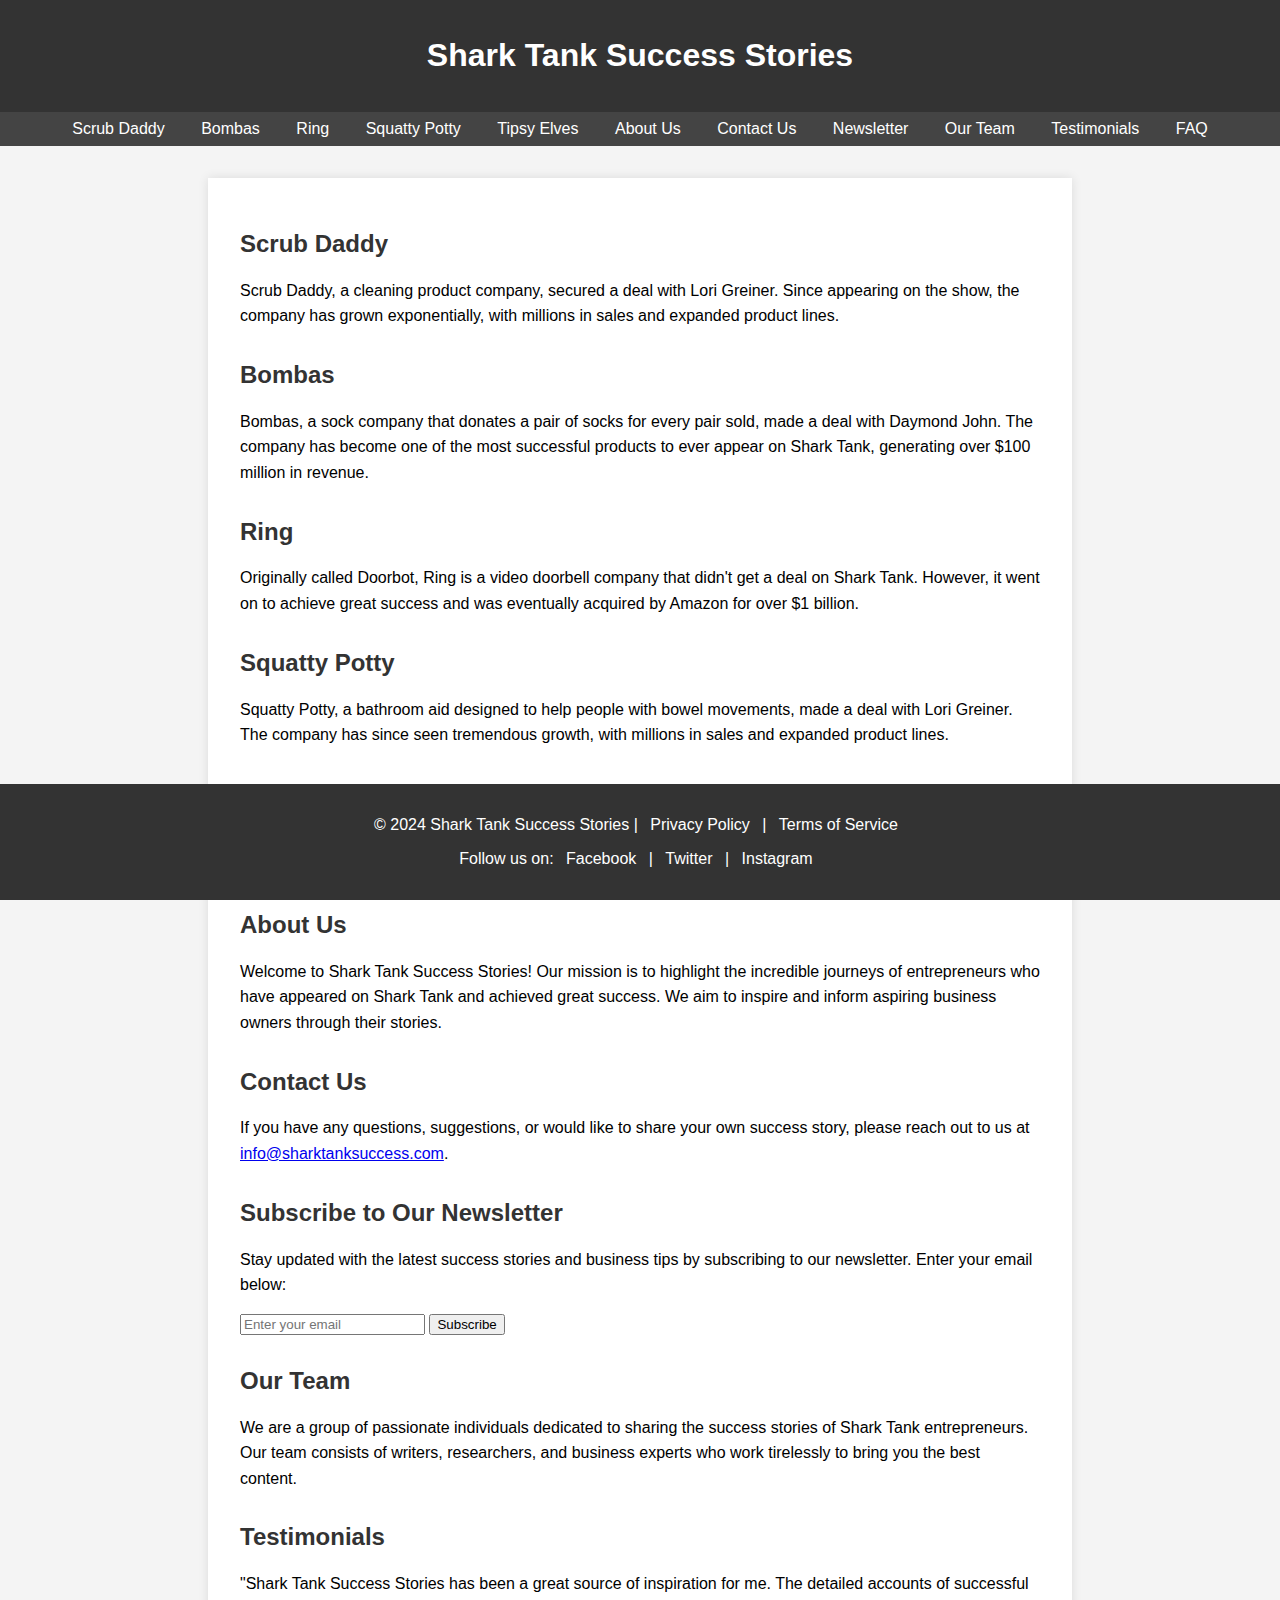
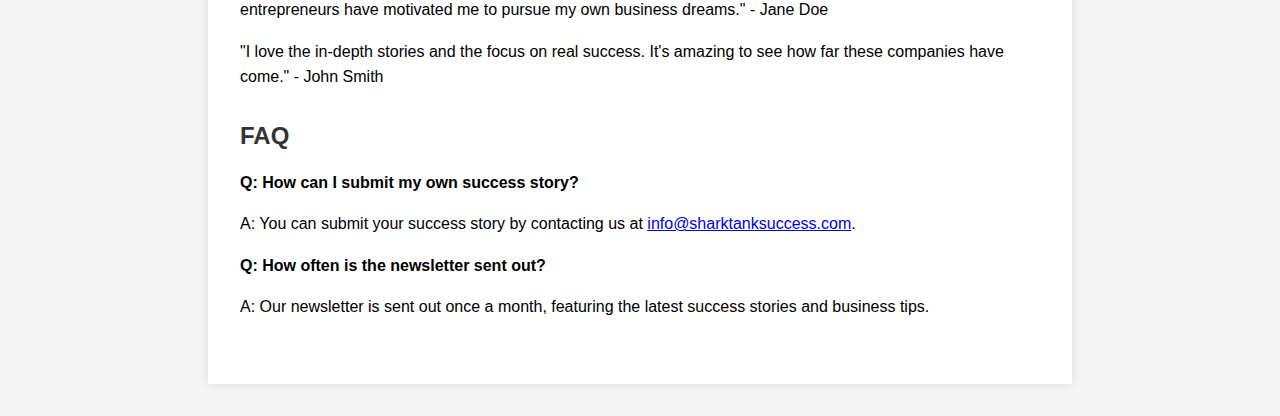
==== index.html @ 8c40e618 "added our team, testimonials, faq" ====
<!DOCTYPE html>
<html lang="en">
<head>
    <meta charset="UTF-8">
    <meta name="viewport" content="width=device-width, initial-scale=1.0">
    <title>Shark Tank Success Stories</title>
    <style>
        body {
            font-family: Arial, sans-serif;
            background-color: #f4f4f4;
            margin: 0;
            padding: 0;
        }
        header {
            background-color: #333;
            color: #fff;
            padding: 1rem 0;
            text-align: center;
        }
        nav {
            background-color: #444;
            color: #fff;
            padding: 0.5rem;
            text-align: center;
        }
        nav a {
            color: #fff;
            margin: 0 1rem;
            text-decoration: none;
        }
        .container {
            width: 90%;
            max-width: 800px;
            margin: 2rem auto;
            background-color: #fff;
            padding: 2rem;
            box-shadow: 0 0 10px rgba(0, 0, 0, 0.1);
        }
        .company, .about, .contact, .newsletter, .team, .testimonials, .faq {
            margin-bottom: 2rem;
        }
        .company h2, .about h2, .contact h2, .newsletter h2, .team h2, .testimonials h2, .faq h2 {
            color: #333;
        }
        .company p, .about p, .contact p, .newsletter p, .team p, .testimonials p, .faq p {
            line-height: 1.6;
        }
        footer {
            background-color: #333;
            color: #fff;
            text-align: center;
            padding: 1rem 0;
            position: fixed;
            bottom: 0;
            width: 100%;
        }
        footer a {
            color: #fff;
            margin: 0 0.5rem;
            text-decoration: none;
        }
        @media (max-width: 600px) {
            .container {
                width: 95%;
                padding: 1rem;
            }
            footer {
                font-size: 0.8rem;
            }
        }
    </style>
</head>
<body>
    <header>
        <h1>Shark Tank Success Stories</h1>
    </header>
    <nav>
        <a href="#scrub-daddy">Scrub Daddy</a>
        <a href="#bombas">Bombas</a>
        <a href="#ring">Ring</a>
        <a href="#squatty-potty">Squatty Potty</a>
        <a href="#tipsy-elves">Tipsy Elves</a>
        <a href="#about">About Us</a>
        <a href="#contact">Contact Us</a>
        <a href="#newsletter">Newsletter</a>
        <a href="#team">Our Team</a>
        <a href="#testimonials">Testimonials</a>
        <a href="#faq">FAQ</a>
    </nav>
    <div class="container">
        <div id="scrub-daddy" class="company">
            <h2>Scrub Daddy</h2>
            <p>Scrub Daddy, a cleaning product company, secured a deal with Lori Greiner. Since appearing on the show, the company has grown exponentially, with millions in sales and expanded product lines.</p>
        </div>
        <div id="bombas" class="company">
            <h2>Bombas</h2>
            <p>Bombas, a sock company that donates a pair of socks for every pair sold, made a deal with Daymond John. The company has become one of the most successful products to ever appear on Shark Tank, generating over $100 million in revenue.</p>
        </div>
        <div id="ring" class="company">
            <h2>Ring</h2>
            <p>Originally called Doorbot, Ring is a video doorbell company that didn't get a deal on Shark Tank. However, it went on to achieve great success and was eventually acquired by Amazon for over $1 billion.</p>
        </div>
        <div id="squatty-potty" class="company">
            <h2>Squatty Potty</h2>
            <p>Squatty Potty, a bathroom aid designed to help people with bowel movements, made a deal with Lori Greiner. The company has since seen tremendous growth, with millions in sales and expanded product lines.</p>
        </div>
        <div id="tipsy-elves" class="company">
            <h2>Tipsy Elves</h2>
            <p>Tipsy Elves, a clothing company known for its ugly Christmas sweaters, secured a deal with Robert Herjavec. The company has since expanded its product range and generated millions in revenue.</p>
        </div>
        <div id="about" class="about">
            <h2>About Us</h2>
            <p>Welcome to Shark Tank Success Stories! Our mission is to highlight the incredible journeys of entrepreneurs who have appeared on Shark Tank and achieved great success. We aim to inspire and inform aspiring business owners through their stories.</p>
        </div>
        <div id="contact" class="contact">
            <h2>Contact Us</h2>
            <p>If you have any questions, suggestions, or would like to share your own success story, please reach out to us at <a href="mailto:info@sharktanksuccess.com">info@sharktanksuccess.com</a>.</p>
        </div>
        <div id="newsletter" class="newsletter">
            <h2>Subscribe to Our Newsletter</h2>
            <p>Stay updated with the latest success stories and business tips by subscribing to our newsletter. Enter your email below:</p>
            <form>
                <input type="email" name="email" placeholder="Enter your email" required>
                <button type="submit">Subscribe</button>
            </form>
        </div>
        <div id="team" class="team">
            <h2>Our Team</h2>
            <p>We are a group of passionate individuals dedicated to sharing the success stories of Shark Tank entrepreneurs. Our team consists of writers, researchers, and business experts who work tirelessly to bring you the best content.</p>
        </div>
        <div id="testimonials" class="testimonials">
            <h2>Testimonials</h2>
            <p>"Shark Tank Success Stories has been a great source of inspiration for me. The detailed accounts of successful entrepreneurs have motivated me to pursue my own business dreams." - Jane Doe</p>
            <p>"I love the in-depth stories and the focus on real success. It's amazing to see how far these companies have come." - John Smith</p>
        </div>
        <div id="faq" class="faq">
            <h2>FAQ</h2>
            <p><strong>Q: How can I submit my own success story?</strong></p>
            <p>A: You can submit your success story by contacting us at <a href="mailto:info@sharktanksuccess.com">info@sharktanksuccess.com</a>.</p>
            <p><strong>Q: How often is the newsletter sent out?</strong></p>
            <p>A: Our newsletter is sent out once a month, featuring the latest success stories and business tips.</p>
        </div>
    </div>
    <footer>
        <p>&copy; 2024 Shark Tank Success Stories | <a href="#">Privacy Policy</a> | <a href="#">Terms of Service</a></p>
        <p>Follow us on:
            <a href="https://facebook.com" target="_blank">Facebook</a> |
            <a href="https://twitter.com" target="_blank">Twitter</a> |
            <a href="https://instagram.com" target="_blank">Instagram</a>
        </p>
    </footer>
</body>
</html>
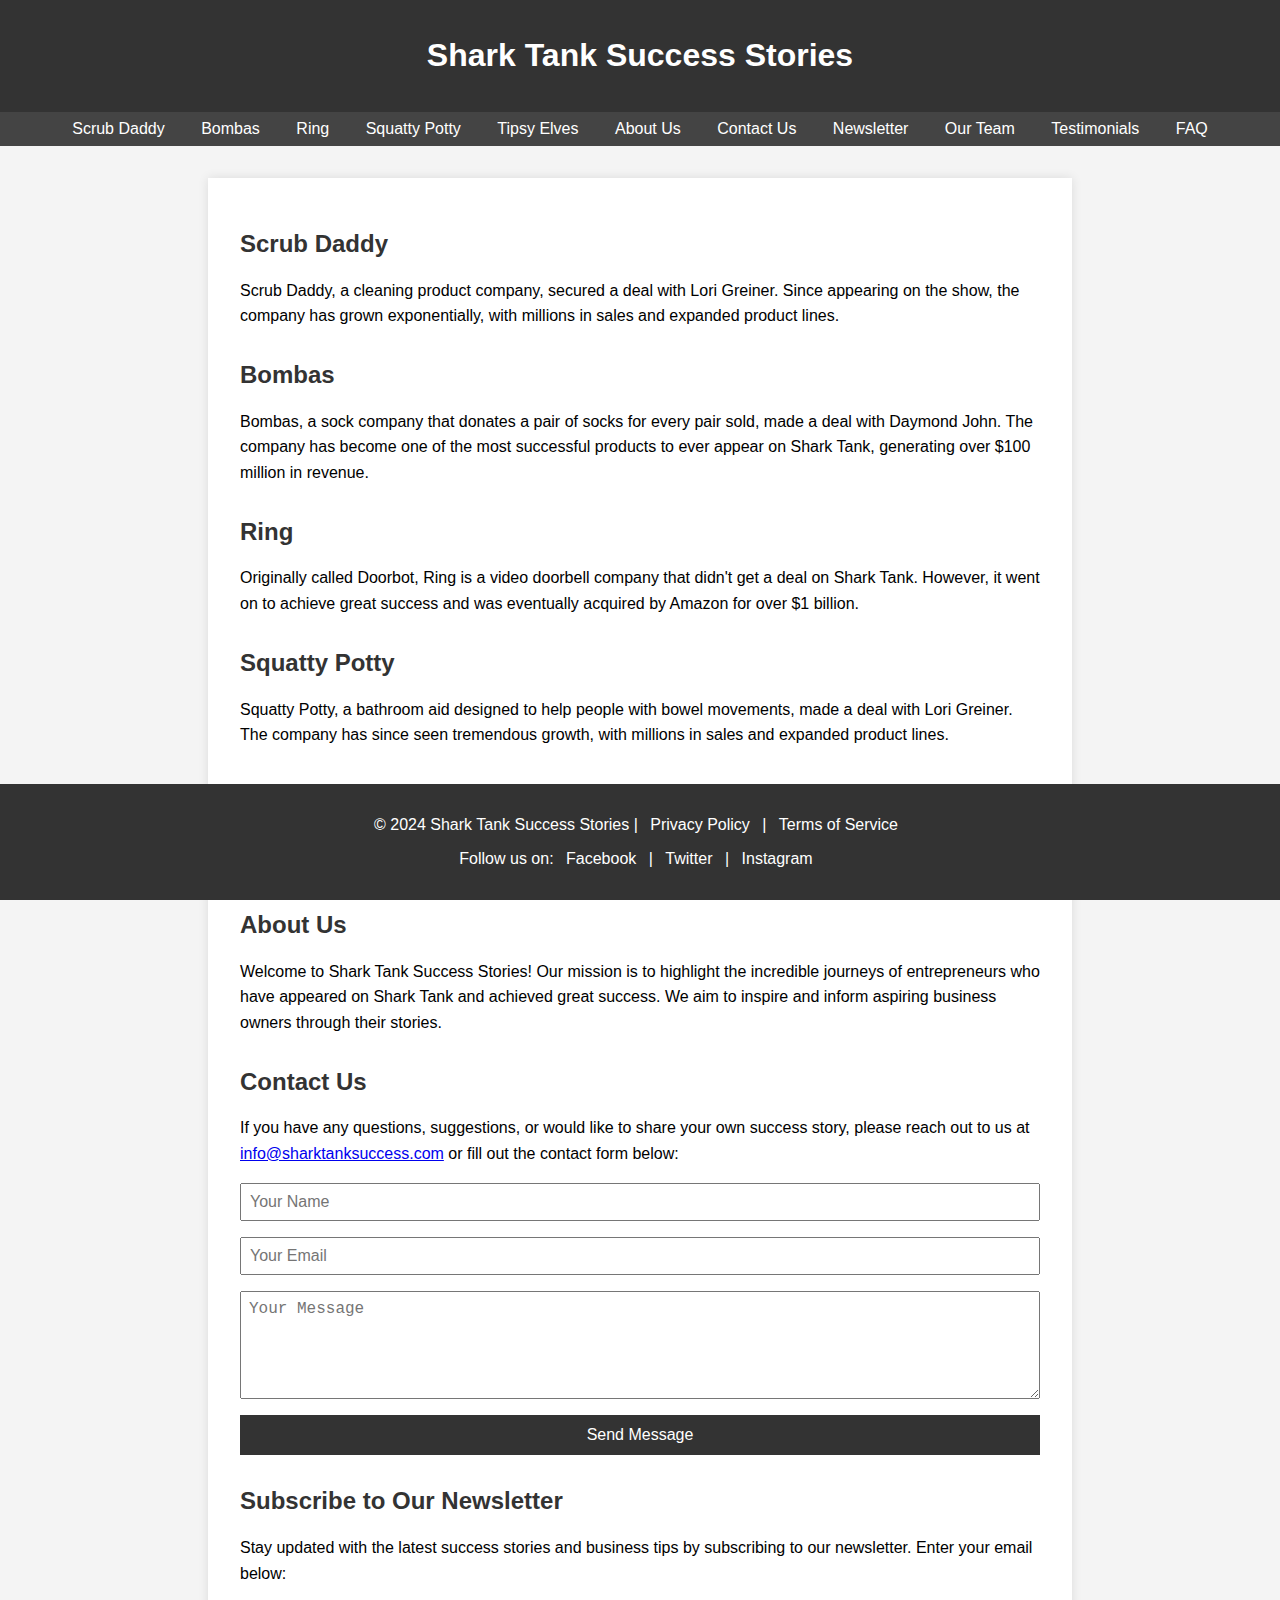
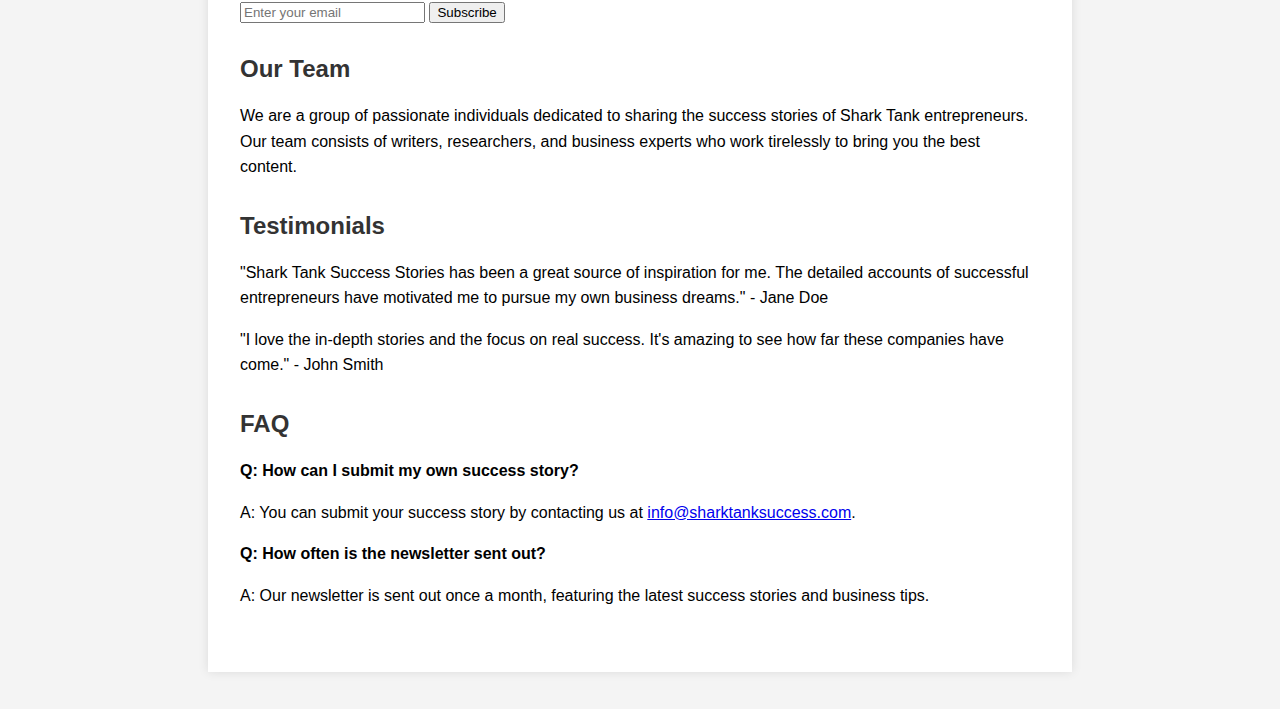
==== commit 258b1218: "added contact form" ====
--- a/index.html
+++ b/index.html
@@ -59,6 +59,23 @@
             margin: 0 0.5rem;
             text-decoration: none;
         }
+        .contact-form {
+            display: flex;
+            flex-direction: column;
+        }
+        .contact-form input, .contact-form textarea {
+            margin-bottom: 1rem;
+            padding: 0.5rem;
+            font-size: 1rem;
+        }
+        .contact-form button {
+            padding: 0.7rem;
+            font-size: 1rem;
+            background-color: #333;
+            color: #fff;
+            border: none;
+            cursor: pointer;
+        }
         @media (max-width: 600px) {
             .container {
                 width: 95%;
@@ -114,7 +131,13 @@
         </div>
         <div id="contact" class="contact">
             <h2>Contact Us</h2>
-            <p>If you have any questions, suggestions, or would like to share your own success story, please reach out to us at <a href="mailto:info@sharktanksuccess.com">info@sharktanksuccess.com</a>.</p>
+            <p>If you have any questions, suggestions, or would like to share your own success story, please reach out to us at <a href="mailto:info@sharktanksuccess.com">info@sharktanksuccess.com</a> or fill out the contact form below:</p>
+            <form class="contact-form">
+                <input type="text" name="name" placeholder="Your Name" required>
+                <input type="email" name="email" placeholder="Your Email" required>
+                <textarea name="message" rows="5" placeholder="Your Message" required></textarea>
+                <button type="submit">Send Message</button>
+            </form>
         </div>
         <div id="newsletter" class="newsletter">
             <h2>Subscribe to Our Newsletter</h2>
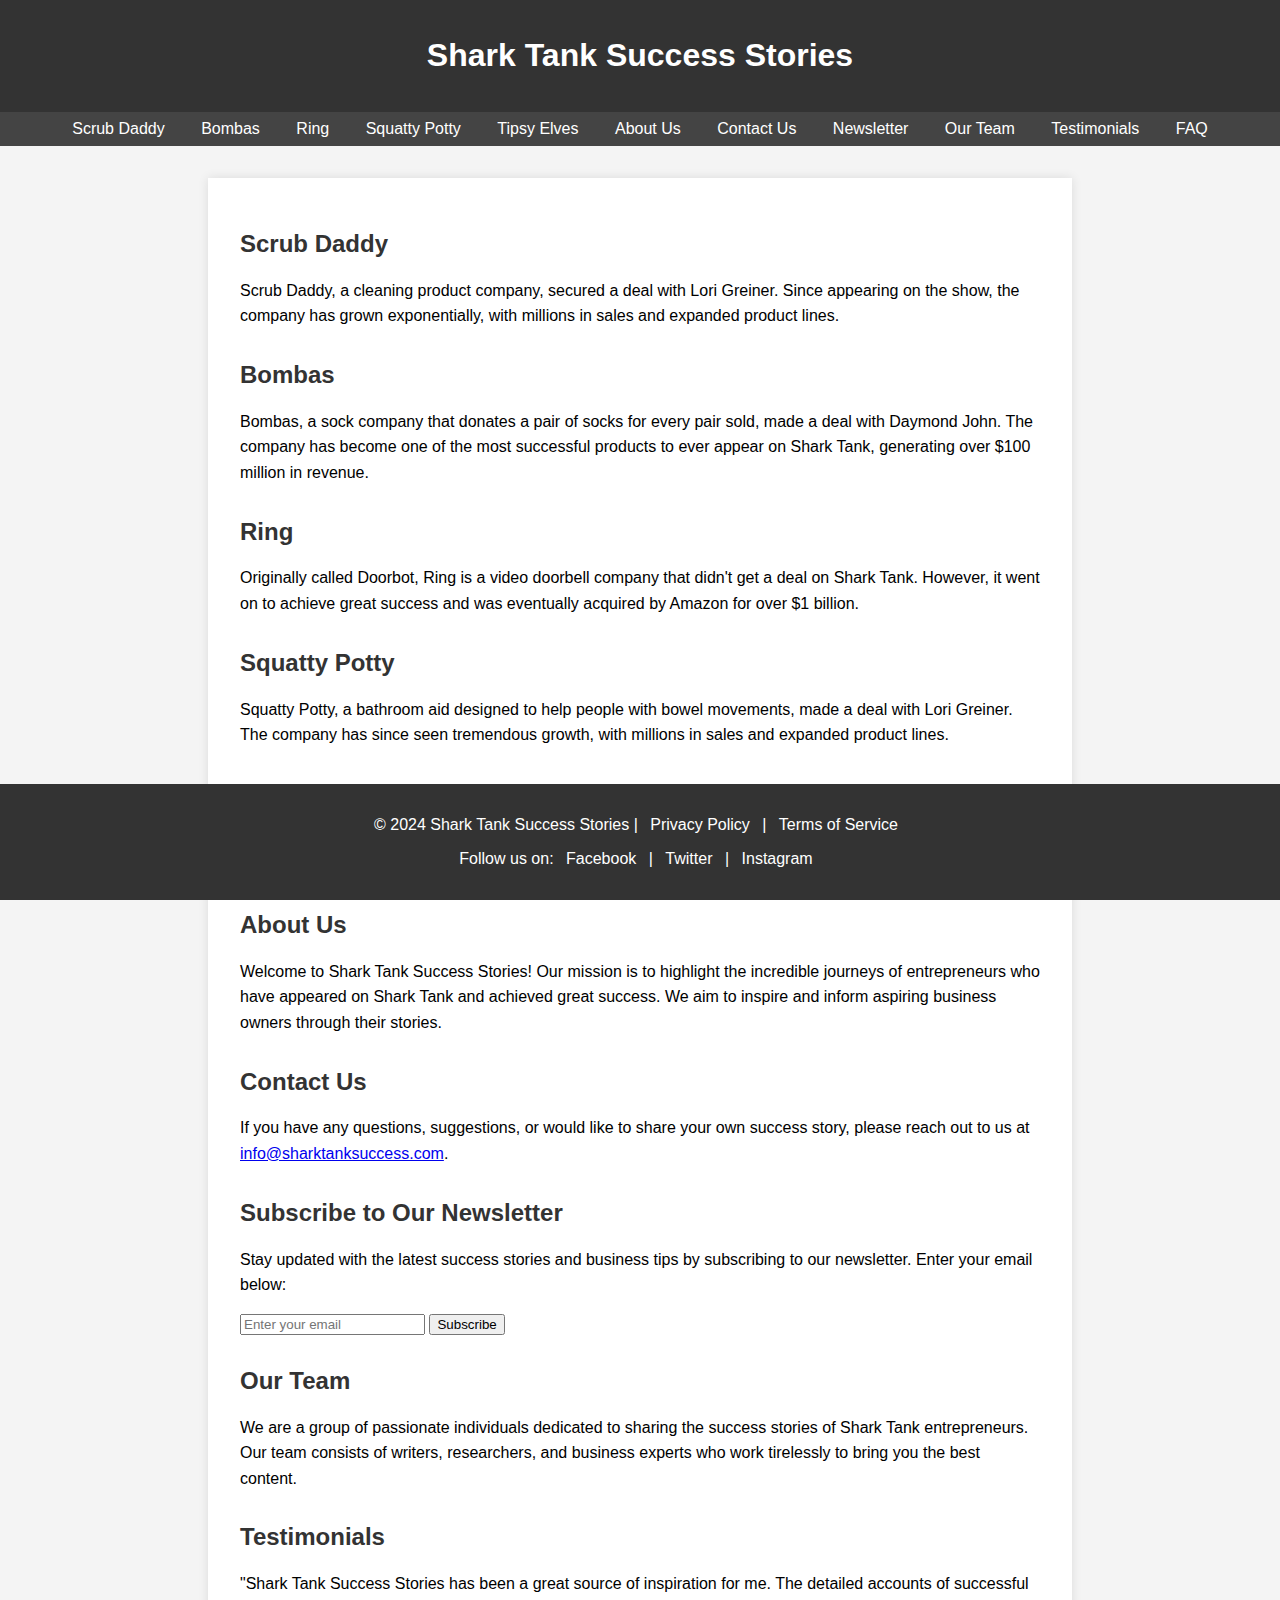
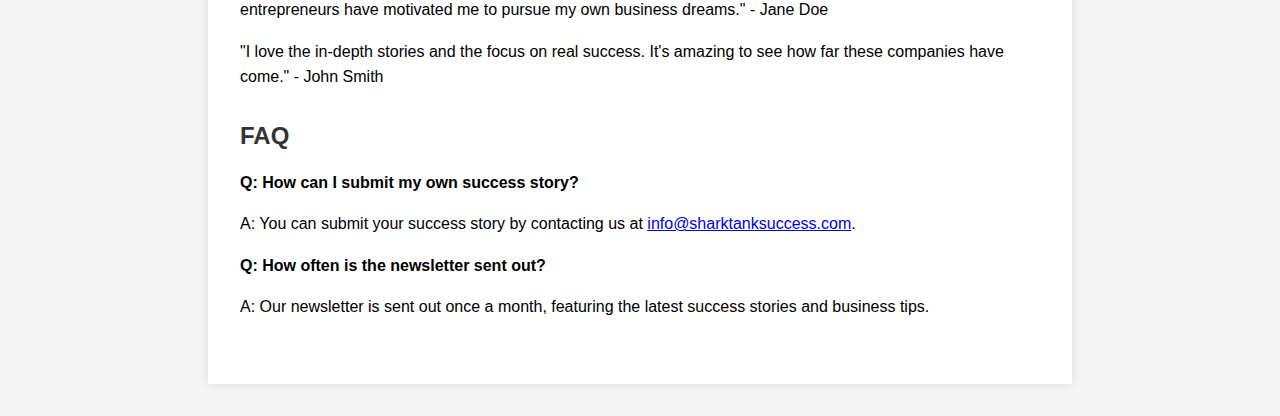
==== commit 5a3c36c7: "made style page" ====
--- a/index.html
+++ b/index.html
@@ -4,88 +4,7 @@
     <meta charset="UTF-8">
     <meta name="viewport" content="width=device-width, initial-scale=1.0">
     <title>Shark Tank Success Stories</title>
-    <style>
-        body {
-            font-family: Arial, sans-serif;
-            background-color: #f4f4f4;
-            margin: 0;
-            padding: 0;
-        }
-        header {
-            background-color: #333;
-            color: #fff;
-            padding: 1rem 0;
-            text-align: center;
-        }
-        nav {
-            background-color: #444;
-            color: #fff;
-            padding: 0.5rem;
-            text-align: center;
-        }
-        nav a {
-            color: #fff;
-            margin: 0 1rem;
-            text-decoration: none;
-        }
-        .container {
-            width: 90%;
-            max-width: 800px;
-            margin: 2rem auto;
-            background-color: #fff;
-            padding: 2rem;
-            box-shadow: 0 0 10px rgba(0, 0, 0, 0.1);
-        }
-        .company, .about, .contact, .newsletter, .team, .testimonials, .faq {
-            margin-bottom: 2rem;
-        }
-        .company h2, .about h2, .contact h2, .newsletter h2, .team h2, .testimonials h2, .faq h2 {
-            color: #333;
-        }
-        .company p, .about p, .contact p, .newsletter p, .team p, .testimonials p, .faq p {
-            line-height: 1.6;
-        }
-        footer {
-            background-color: #333;
-            color: #fff;
-            text-align: center;
-            padding: 1rem 0;
-            position: fixed;
-            bottom: 0;
-            width: 100%;
-        }
-        footer a {
-            color: #fff;
-            margin: 0 0.5rem;
-            text-decoration: none;
-        }
-        .contact-form {
-            display: flex;
-            flex-direction: column;
-        }
-        .contact-form input, .contact-form textarea {
-            margin-bottom: 1rem;
-            padding: 0.5rem;
-            font-size: 1rem;
-        }
-        .contact-form button {
-            padding: 0.7rem;
-            font-size: 1rem;
-            background-color: #333;
-            color: #fff;
-            border: none;
-            cursor: pointer;
-        }
-        @media (max-width: 600px) {
-            .container {
-                width: 95%;
-                padding: 1rem;
-            }
-            footer {
-                font-size: 0.8rem;
-            }
-        }
-    </style>
+    <link rel="stylesheet" href="style.css">
 </head>
 <body>
     <header>
@@ -131,13 +50,7 @@
         </div>
         <div id="contact" class="contact">
             <h2>Contact Us</h2>
-            <p>If you have any questions, suggestions, or would like to share your own success story, please reach out to us at <a href="mailto:info@sharktanksuccess.com">info@sharktanksuccess.com</a> or fill out the contact form below:</p>
-            <form class="contact-form">
-                <input type="text" name="name" placeholder="Your Name" required>
-                <input type="email" name="email" placeholder="Your Email" required>
-                <textarea name="message" rows="5" placeholder="Your Message" required></textarea>
-                <button type="submit">Send Message</button>
-            </form>
+            <p>If you have any questions, suggestions, or would like to share your own success story, please reach out to us at <a href="mailto:info@sharktanksuccess.com">info@sharktanksuccess.com</a>.</p>
         </div>
         <div id="newsletter" class="newsletter">
             <h2>Subscribe to Our Newsletter</h2>
--- a/style.css
+++ b/style.css
@@ -0,0 +1,75 @@
+/* style.css */
+
+body {
+    font-family: Arial, sans-serif;
+    background-color: #f4f4f4;
+    margin: 0;
+    padding: 0;
+}
+
+header {
+    background-color: #333;
+    color: #fff;
+    padding: 1rem 0;
+    text-align: center;
+}
+
+nav {
+    background-color: #444;
+    color: #fff;
+    padding: 0.5rem;
+    text-align: center;
+}
+
+nav a {
+    color: #fff;
+    margin: 0 1rem;
+    text-decoration: none;
+}
+
+.container {
+    width: 90%;
+    max-width: 800px;
+    margin: 2rem auto;
+    background-color: #fff;
+    padding: 2rem;
+    box-shadow: 0 0 10px rgba(0, 0, 0, 0.1);
+}
+
+.company, .about, .contact, .newsletter, .team, .testimonials, .faq {
+    margin-bottom: 2rem;
+}
+
+.company h2, .about h2, .contact h2, .newsletter h2, .team h2, .testimonials h2, .faq h2 {
+    color: #333;
+}
+
+.company p, .about p, .contact p, .newsletter p, .team p, .testimonials p, .faq p {
+    line-height: 1.6;
+}
+
+footer {
+    background-color: #333;
+    color: #fff;
+    text-align: center;
+    padding: 1rem 0;
+    position: fixed;
+    bottom: 0;
+    width: 100%;
+}
+
+footer a {
+    color: #fff;
+    margin: 0 0.5rem;
+    text-decoration: none;
+}
+
+@media (max-width: 600px) {
+    .container {
+        width: 95%;
+        padding: 1rem;
+    }
+    footer {
+        font-size: 0.8rem;
+    }
+}
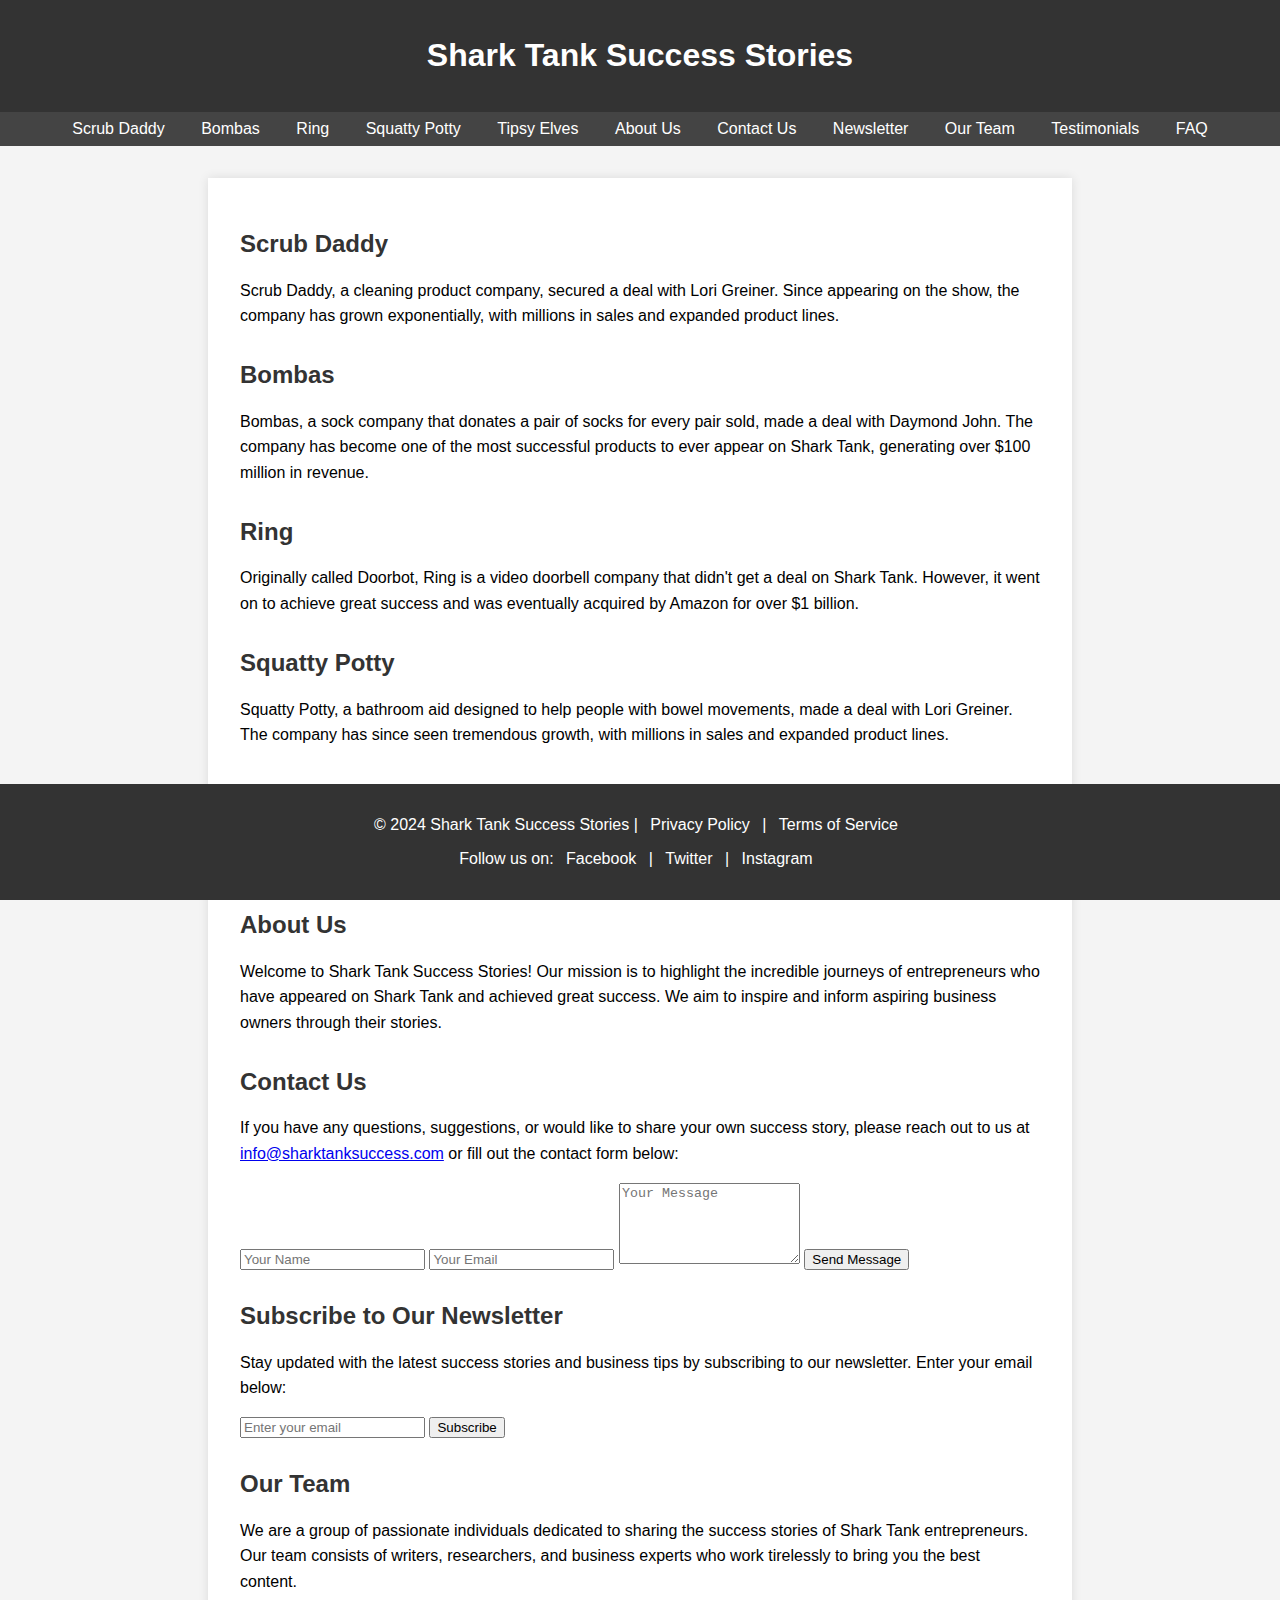
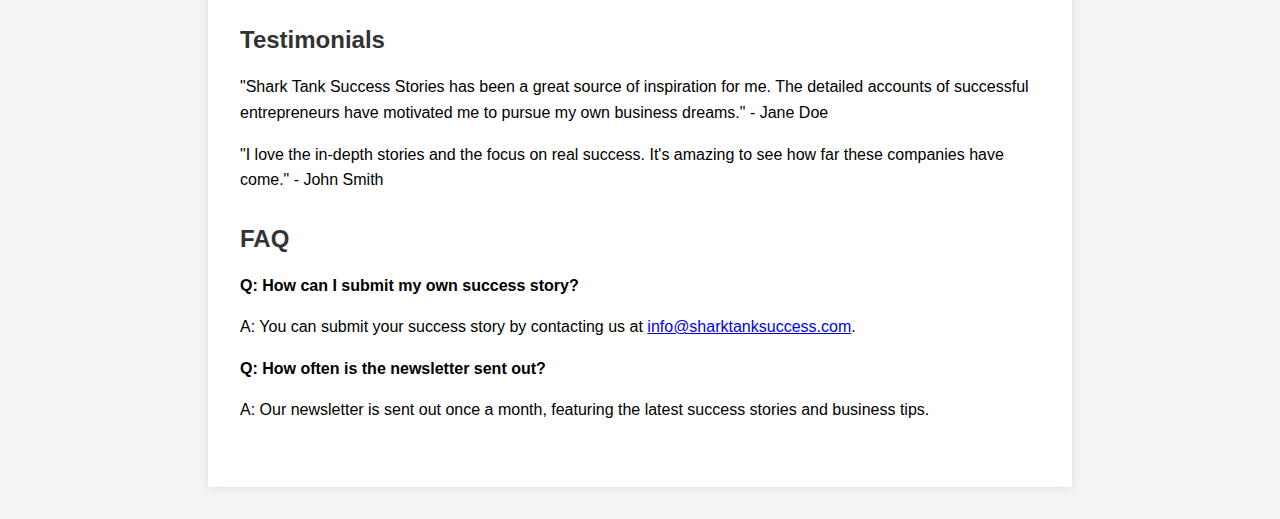
==== commit 618f5415: "Merge branch 'main' of https://github.com/tommyly471/sharkTankAnalysis" ====
--- a/index.html
+++ b/index.html
@@ -50,7 +50,13 @@
         </div>
         <div id="contact" class="contact">
             <h2>Contact Us</h2>
-            <p>If you have any questions, suggestions, or would like to share your own success story, please reach out to us at <a href="mailto:info@sharktanksuccess.com">info@sharktanksuccess.com</a>.</p>
+            <p>If you have any questions, suggestions, or would like to share your own success story, please reach out to us at <a href="mailto:info@sharktanksuccess.com">info@sharktanksuccess.com</a> or fill out the contact form below:</p>
+            <form class="contact-form">
+                <input type="text" name="name" placeholder="Your Name" required>
+                <input type="email" name="email" placeholder="Your Email" required>
+                <textarea name="message" rows="5" placeholder="Your Message" required></textarea>
+                <button type="submit">Send Message</button>
+            </form>
         </div>
         <div id="newsletter" class="newsletter">
             <h2>Subscribe to Our Newsletter</h2>
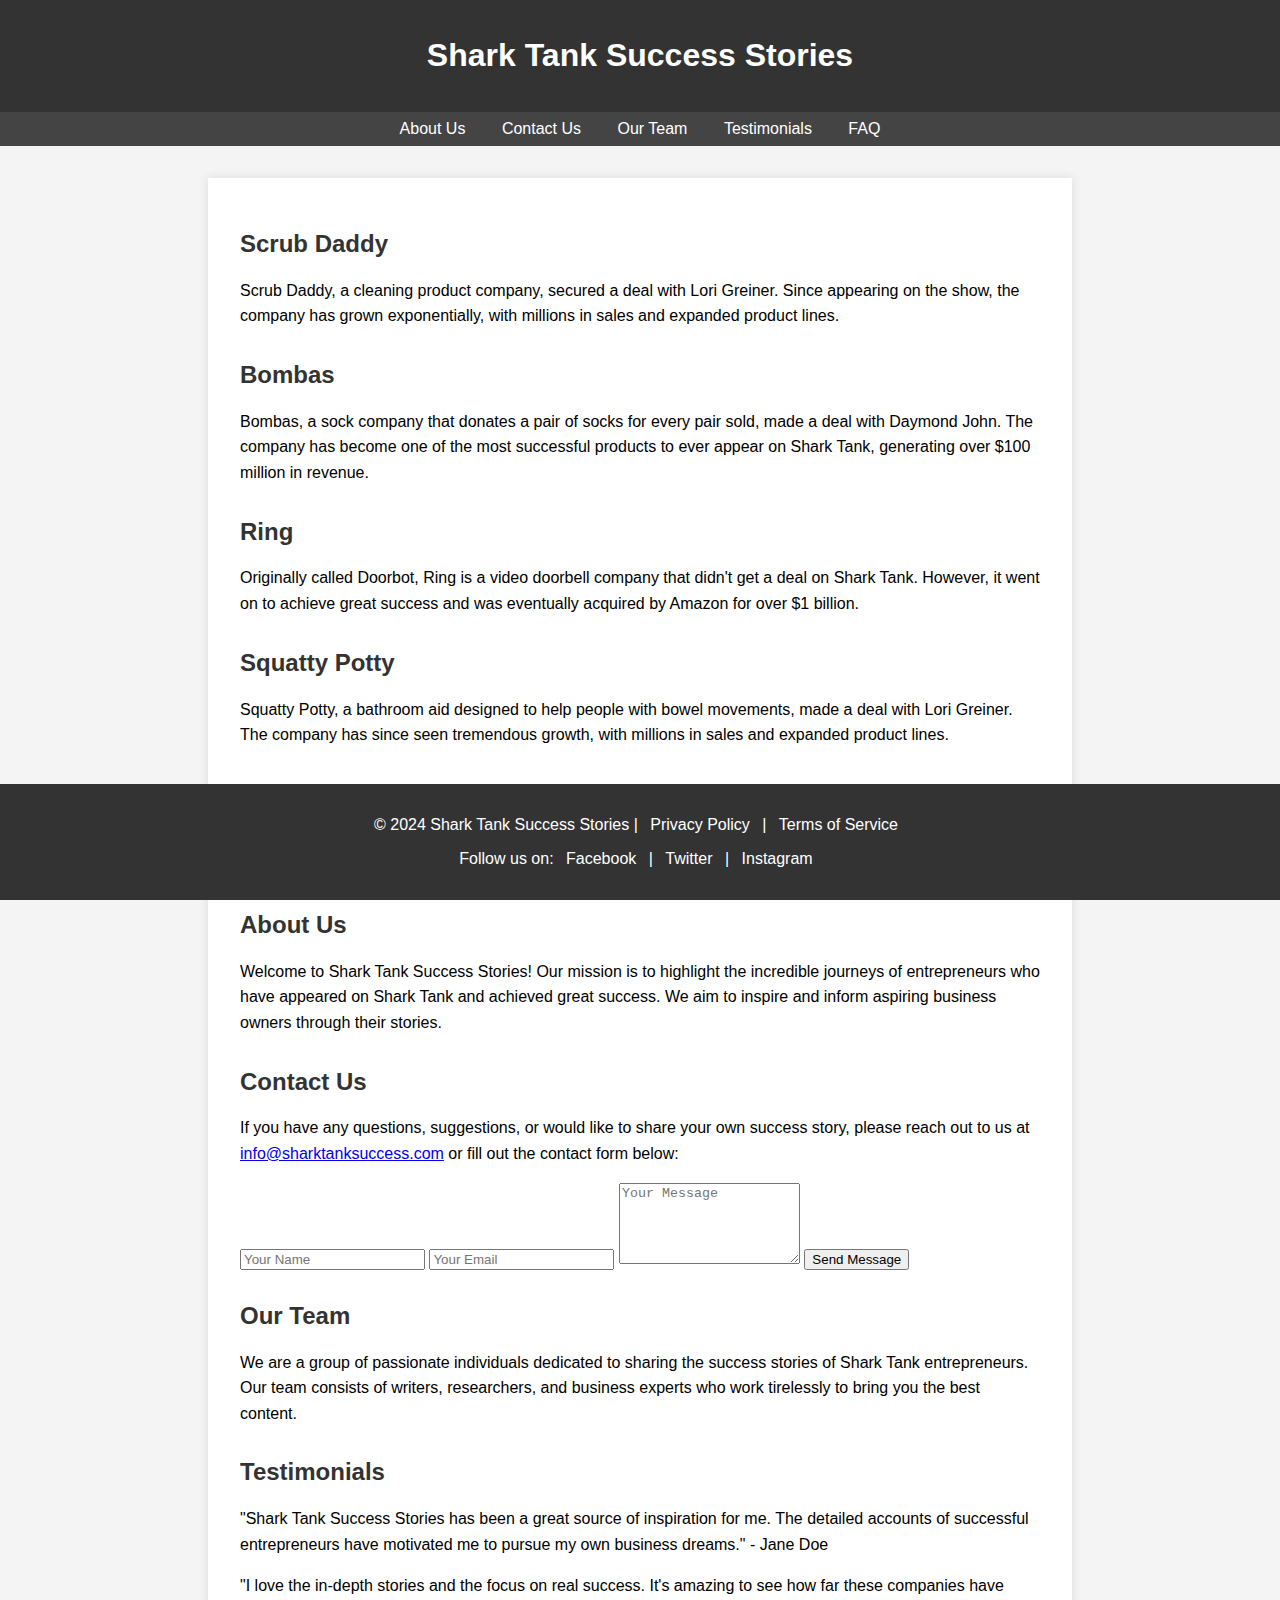
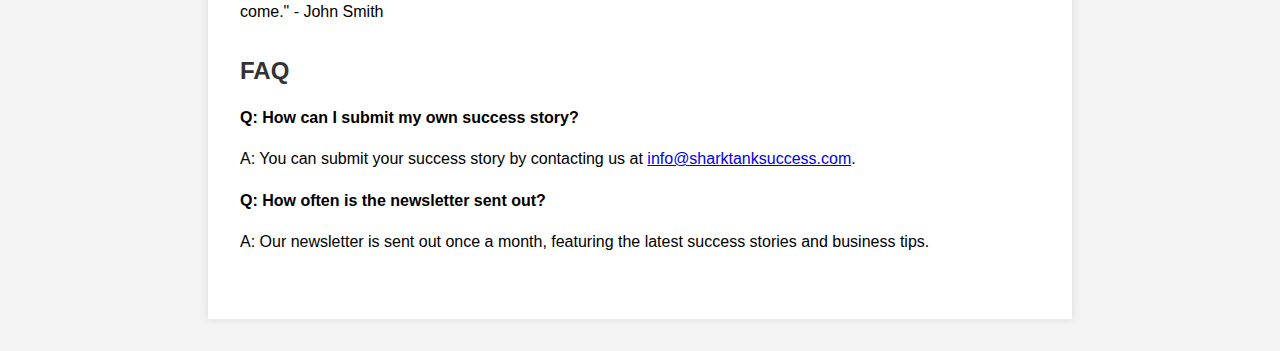
==== commit 37c28cbb: "removed newsletter" ====
--- a/index.html
+++ b/index.html
@@ -11,14 +11,9 @@
         <h1>Shark Tank Success Stories</h1>
     </header>
     <nav>
-        <a href="#scrub-daddy">Scrub Daddy</a>
-        <a href="#bombas">Bombas</a>
-        <a href="#ring">Ring</a>
-        <a href="#squatty-potty">Squatty Potty</a>
-        <a href="#tipsy-elves">Tipsy Elves</a>
         <a href="#about">About Us</a>
         <a href="#contact">Contact Us</a>
-        <a href="#newsletter">Newsletter</a>
+
         <a href="#team">Our Team</a>
         <a href="#testimonials">Testimonials</a>
         <a href="#faq">FAQ</a>
@@ -58,14 +53,6 @@
                 <button type="submit">Send Message</button>
             </form>
         </div>
-        <div id="newsletter" class="newsletter">
-            <h2>Subscribe to Our Newsletter</h2>
-            <p>Stay updated with the latest success stories and business tips by subscribing to our newsletter. Enter your email below:</p>
-            <form>
-                <input type="email" name="email" placeholder="Enter your email" required>
-                <button type="submit">Subscribe</button>
-            </form>
-        </div>
         <div id="team" class="team">
             <h2>Our Team</h2>
             <p>We are a group of passionate individuals dedicated to sharing the success stories of Shark Tank entrepreneurs. Our team consists of writers, researchers, and business experts who work tirelessly to bring you the best content.</p>
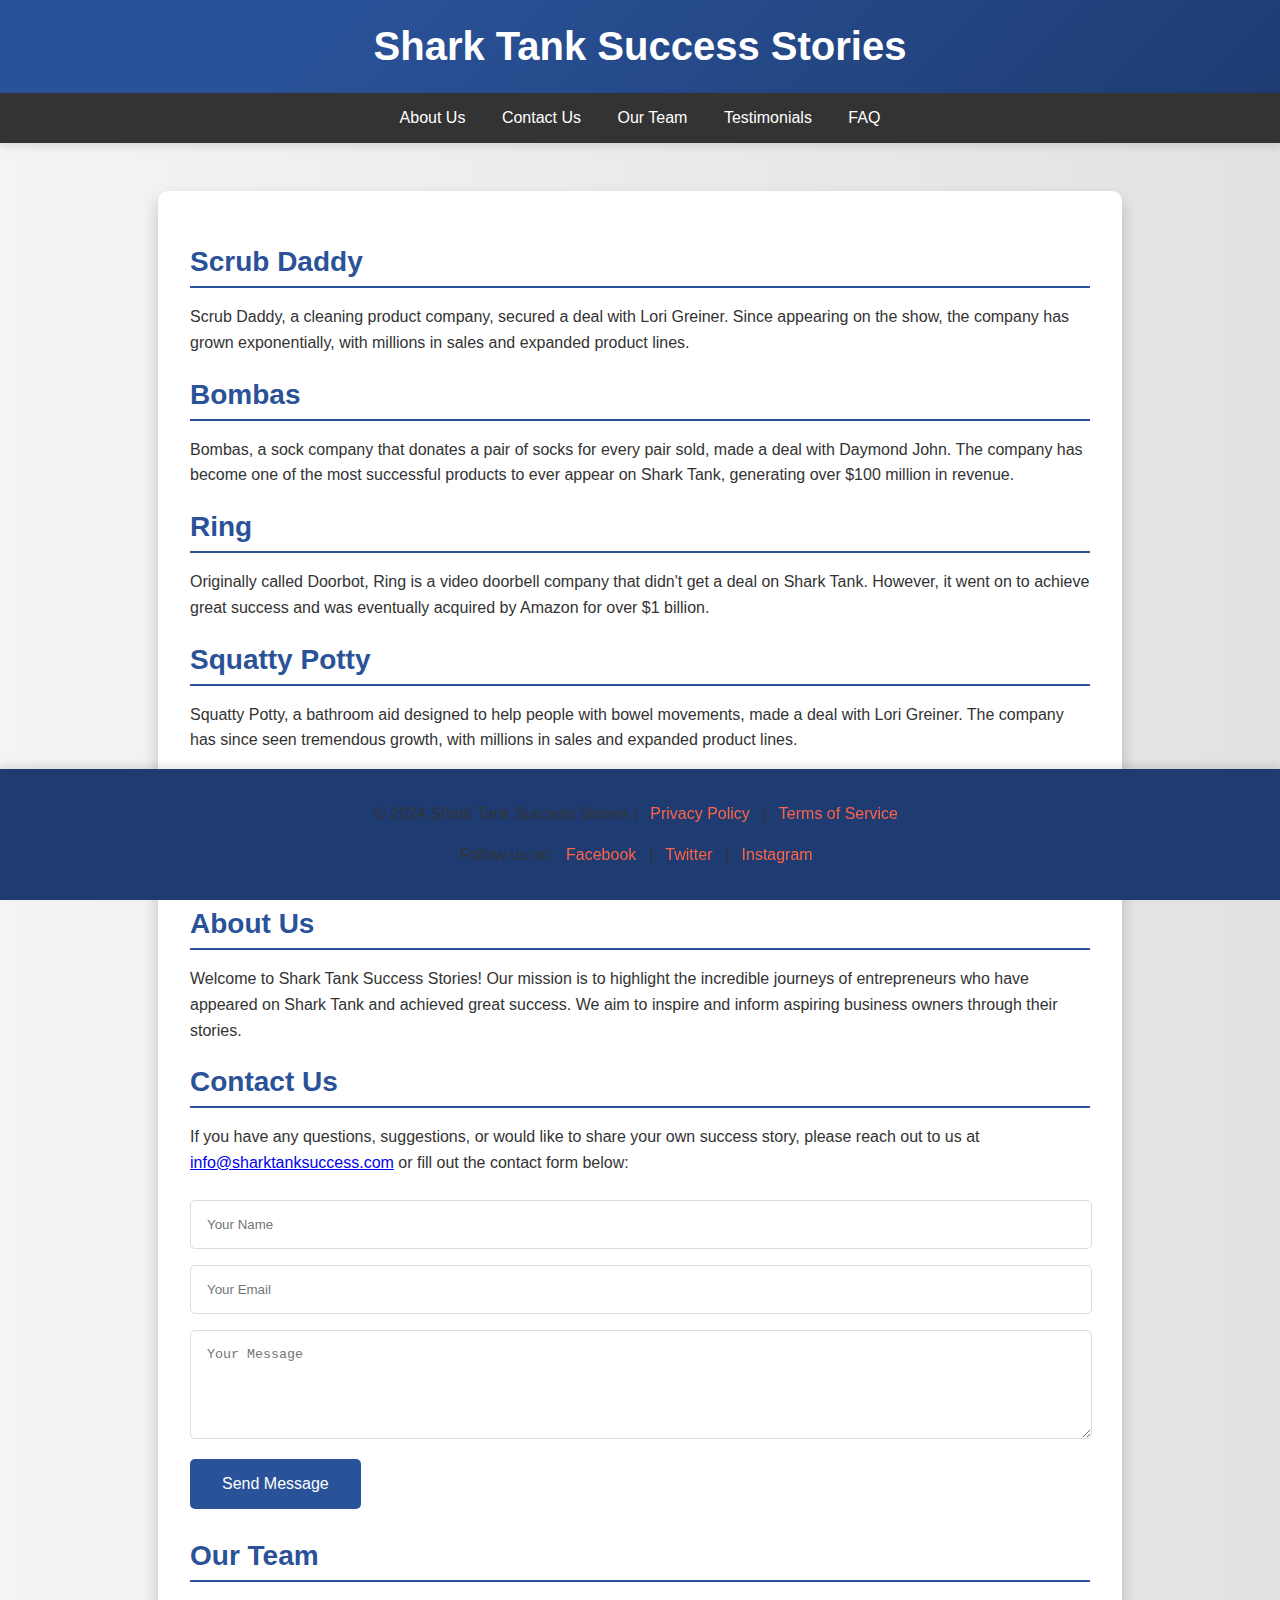
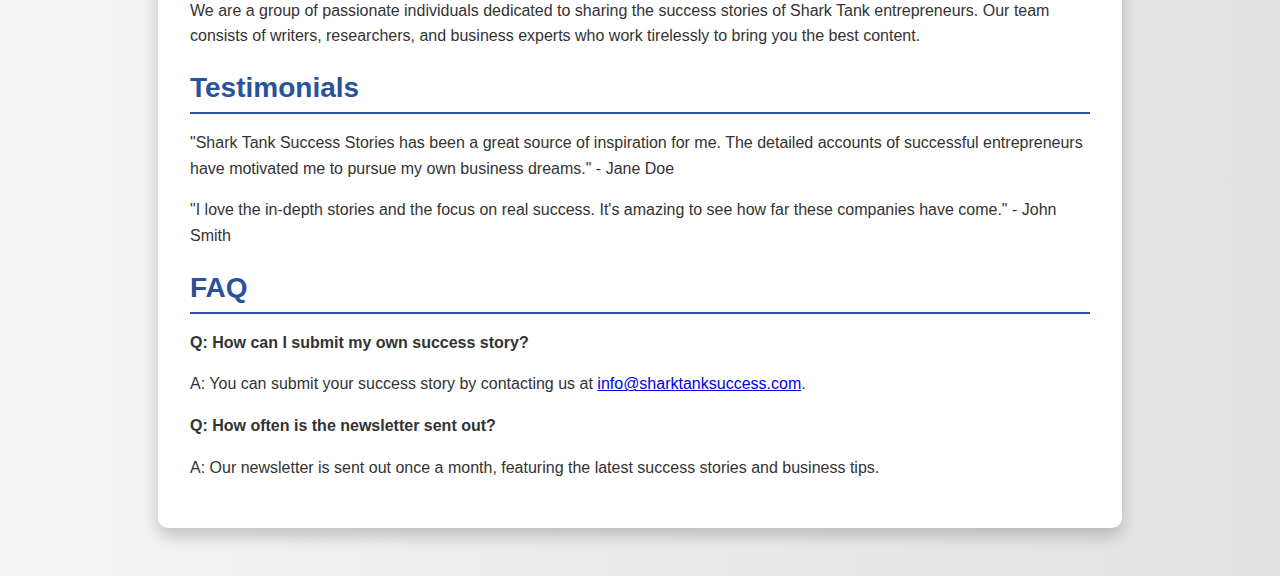
==== commit 40279080: "added seo enhancements" ====
--- a/index.html
+++ b/index.html
@@ -3,8 +3,15 @@
 <head>
     <meta charset="UTF-8">
     <meta name="viewport" content="width=device-width, initial-scale=1.0">
+    <meta name="description" content="Discover the success stories of entrepreneurs who made it big after appearing on Shark Tank.">
+    <meta name="keywords" content="Shark Tank, Success Stories, Entrepreneurs, Business">
+    <meta property="og:title" content="Shark Tank Success Stories">
+    <meta property="og:description" content="Discover the success stories of entrepreneurs who made it big after appearing on Shark Tank.">
+    <meta property="og:image" content="path/to/image.jpg">
+    <meta property="og:url" content="http://sharktanksuccess.com">
     <title>Shark Tank Success Stories</title>
     <link rel="stylesheet" href="style.css">
+    <script src="script.js" defer></script>
 </head>
 <body>
     <header>
@@ -13,7 +20,6 @@
     <nav>
         <a href="#about">About Us</a>
         <a href="#contact">Contact Us</a>
-
         <a href="#team">Our Team</a>
         <a href="#testimonials">Testimonials</a>
         <a href="#faq">FAQ</a>
@@ -47,9 +53,9 @@
             <h2>Contact Us</h2>
             <p>If you have any questions, suggestions, or would like to share your own success story, please reach out to us at <a href="mailto:info@sharktanksuccess.com">info@sharktanksuccess.com</a> or fill out the contact form below:</p>
             <form class="contact-form">
-                <input type="text" name="name" placeholder="Your Name" required>
-                <input type="email" name="email" placeholder="Your Email" required>
-                <textarea name="message" rows="5" placeholder="Your Message" required></textarea>
+                <input type="text" name="name" placeholder="Your Name" aria-label="Your Name" required>
+                <input type="email" name="email" placeholder="Your Email" aria-label="Your Email" required>
+                <textarea name="message" rows="5" placeholder="Your Message" aria-label="Your Message" required></textarea>
                 <button type="submit">Send Message</button>
             </form>
         </div>
@@ -73,9 +79,9 @@
     <footer>
         <p>&copy; 2024 Shark Tank Success Stories | <a href="#">Privacy Policy</a> | <a href="#">Terms of Service</a></p>
         <p>Follow us on:
-            <a href="https://facebook.com" target="_blank">Facebook</a> |
-            <a href="https://twitter.com" target="_blank">Twitter</a> |
-            <a href="https://instagram.com" target="_blank">Instagram</a>
+            <a href="https://facebook.com" target="_blank" aria-label="Facebook">Facebook</a> |
+            <a href="https://twitter.com" target="_blank" aria-label="Twitter">Twitter</a> |
+            <a href="https://instagram.com" target="_blank" aria-label="Instagram">Instagram</a>
         </p>
     </footer>
 </body>
--- a/style.css
+++ b/style.css
@@ -1,67 +1,141 @@
-/* style.css */
-
 body {
-    font-family: Arial, sans-serif;
-    background-color: #f4f4f4;
+    font-family: 'Roboto', sans-serif;
+    background: linear-gradient(to right, #f4f4f4, #e2e2e2);
     margin: 0;
     padding: 0;
 }
 
 header {
-    background-color: #333;
+    background-color: #1e3c72;
+    background-image: linear-gradient(315deg, #1e3c72 0%, #2a5298 74%);
     color: #fff;
-    padding: 1rem 0;
+    padding: 1.5rem 0;
     text-align: center;
+    box-shadow: 0 4px 8px rgba(0, 0, 0, 0.1);
+}
+
+header h1 {
+    font-size: 2.5rem;
+    margin: 0;
 }
 
 nav {
-    background-color: #444;
+    background-color: #333;
     color: #fff;
-    padding: 0.5rem;
+    padding: 1rem;
     text-align: center;
+    box-shadow: 0 4px 8px rgba(0, 0, 0, 0.1);
 }
 
 nav a {
     color: #fff;
     margin: 0 1rem;
     text-decoration: none;
+    transition: color 0.3s ease;
+}
+
+nav a:hover {
+    color: #ff6347;
 }
 
 .container {
     width: 90%;
-    max-width: 800px;
-    margin: 2rem auto;
-    background-color: #fff;
+    max-width: 900px;
+    margin: 3rem auto;
+    background: #fff;
     padding: 2rem;
-    box-shadow: 0 0 10px rgba(0, 0, 0, 0.1);
+    box-shadow: 0 8px 16px rgba(0, 0, 0, 0.2);
+    border-radius: 10px;
 }
 
-.company, .about, .contact, .newsletter, .team, .testimonials, .faq {
-    margin-bottom: 2rem;
+h2 {
+    color: #2a5298;
+    border-bottom: 2px solid #2a5298;
+    padding-bottom: 0.5rem;
+    margin-bottom: 1rem;
+    font-size: 1.75rem;
 }
 
-.company h2, .about h2, .contact h2, .newsletter h2, .team h2, .testimonials h2, .faq h2 {
+p {
+    line-height: 1.6;
     color: #333;
 }
 
-.company p, .about p, .contact p, .newsletter p, .team p, .testimonials p, .faq p {
-    line-height: 1.6;
+ul {
+    list-style-type: disc;
+    padding-left: 20px;
+}
+
+ul li {
+    margin-bottom: 0.5rem;
+}
+
+.contact-form input, .contact-form textarea {
+    width: calc(100% - 2rem);
+    padding: 1rem;
+    margin: 0.5rem 0;
+    border: 1px solid #ddd;
+    border-radius: 5px;
+}
+
+.contact-form input:focus, .contact-form textarea:focus {
+    border-color: #2a5298;
+    outline: none;
+    box-shadow: 0 0 5px rgba(42, 82, 152, 0.5);
+}
+
+.contact-form button {
+    background-color: #2a5298;
+    color: #fff;
+    padding: 1rem 2rem;
+    border: none;
+    border-radius: 5px;
+    cursor: pointer;
+    transition: background-color 0.3s ease;
+}
+
+.contact-form button:hover {
+    background-color: #1e3c72;
 }
 
 footer {
-    background-color: #333;
+    background-color: #1e3c72;
     color: #fff;
     text-align: center;
     padding: 1rem 0;
     position: fixed;
     bottom: 0;
     width: 100%;
+    box-shadow: 0 -4px 8px rgba(0, 0, 0, 0.1);
 }
 
 footer a {
-    color: #fff;
+    color: #ff6347;
     margin: 0 0.5rem;
     text-decoration: none;
+    transition: color 0.3s ease;
+}
+
+footer a:hover {
+    color: #fff;
+}
+
+button, input[type="submit"] {
+    display: inline-block;
+    font-size: 1rem;
+    margin: 0.5rem 0;
+}
+
+.alert {
+    padding: 1rem;
+    background-color: #ff6347;
+    color: white;
+    margin-bottom: 1rem;
+    border-radius: 5px;
+}
+
+.success {
+    background-color: #4CAF50;
 }
 
 @media (max-width: 600px) {
@@ -69,6 +143,9 @@
         width: 95%;
         padding: 1rem;
     }
+    header h1 {
+        font-size: 2rem;
+    }
     footer {
         font-size: 0.8rem;
     }
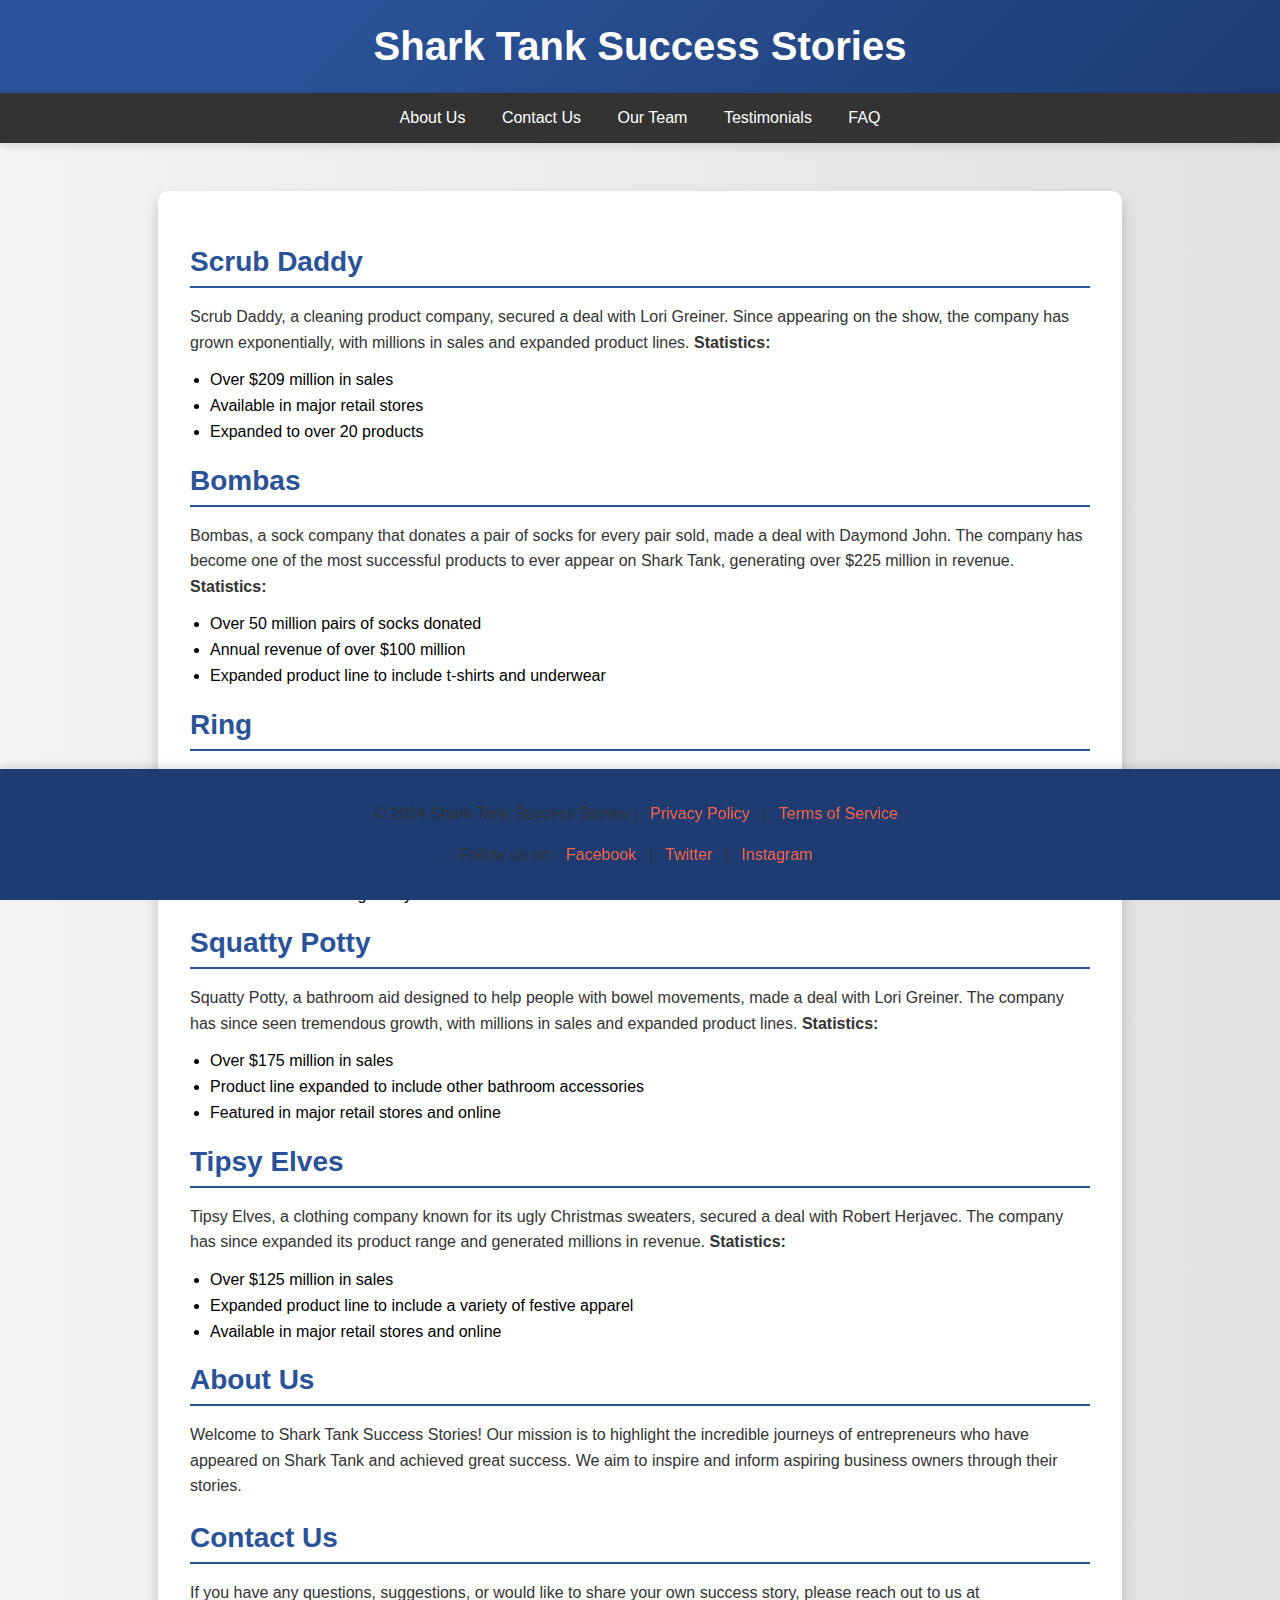
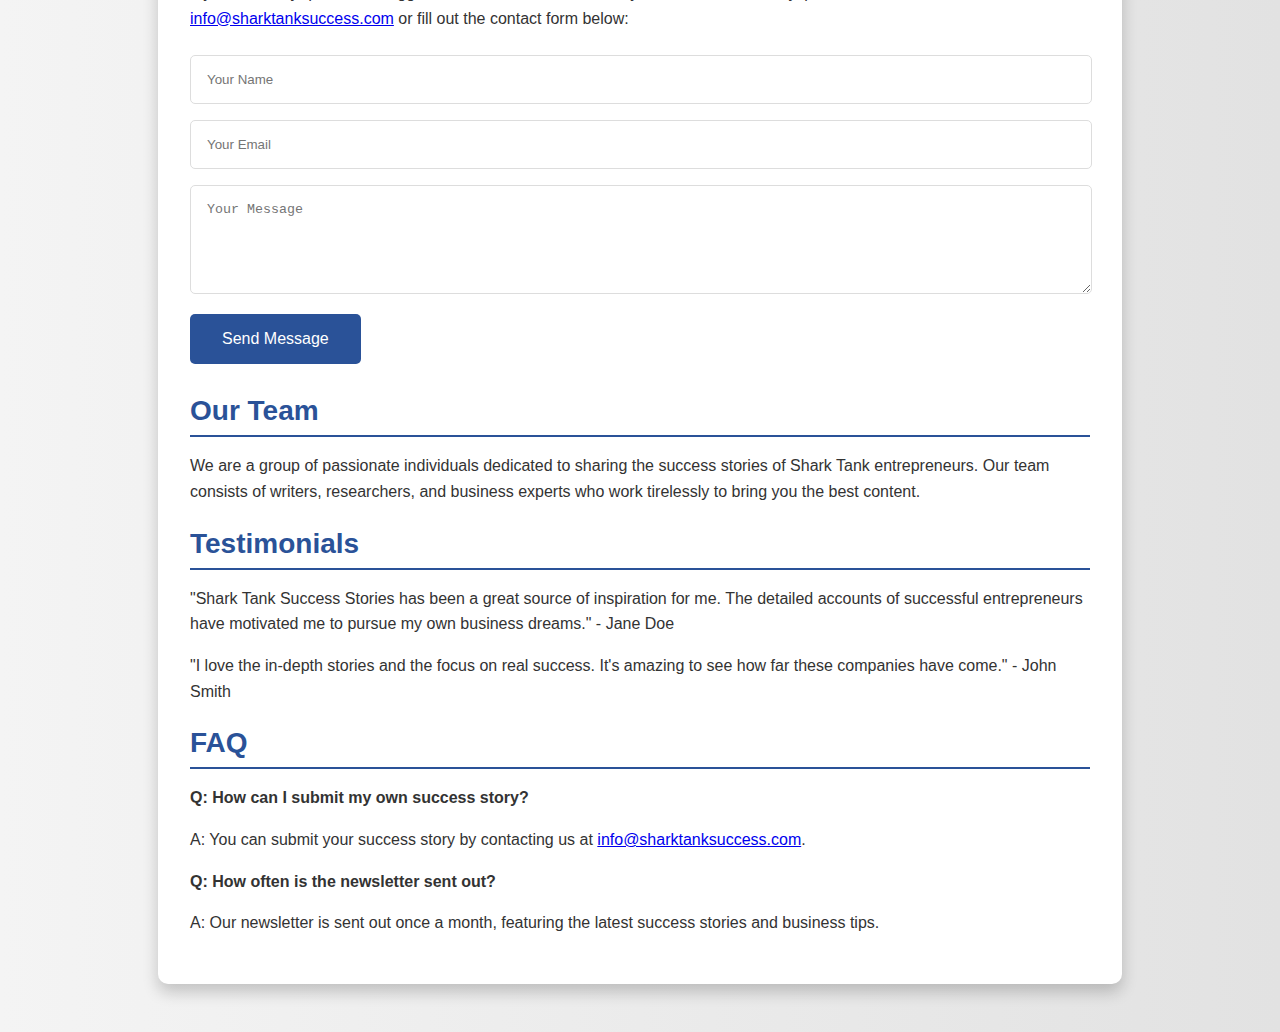
==== commit 669d3c13: "added better descriptions" ====
--- a/index.html
+++ b/index.html
@@ -27,23 +27,58 @@
     <div class="container">
         <div id="scrub-daddy" class="company">
             <h2>Scrub Daddy</h2>
-            <p>Scrub Daddy, a cleaning product company, secured a deal with Lori Greiner. Since appearing on the show, the company has grown exponentially, with millions in sales and expanded product lines.</p>
+            <p>Scrub Daddy, a cleaning product company, secured a deal with Lori Greiner. Since appearing on the show, the company has grown exponentially, with millions in sales and expanded product lines. 
+                <strong>Statistics:</strong>
+                <ul>
+                    <li>Over $209 million in sales</li>
+                    <li>Available in major retail stores</li>
+                    <li>Expanded to over 20 products</li>
+                </ul>
+            </p>
         </div>
         <div id="bombas" class="company">
             <h2>Bombas</h2>
-            <p>Bombas, a sock company that donates a pair of socks for every pair sold, made a deal with Daymond John. The company has become one of the most successful products to ever appear on Shark Tank, generating over $100 million in revenue.</p>
+            <p>Bombas, a sock company that donates a pair of socks for every pair sold, made a deal with Daymond John. The company has become one of the most successful products to ever appear on Shark Tank, generating over $225 million in revenue.
+                <strong>Statistics:</strong>
+                <ul>
+                    <li>Over 50 million pairs of socks donated</li>
+                    <li>Annual revenue of over $100 million</li>
+                    <li>Expanded product line to include t-shirts and underwear</li>
+                </ul>
+            </p>
         </div>
         <div id="ring" class="company">
             <h2>Ring</h2>
-            <p>Originally called Doorbot, Ring is a video doorbell company that didn't get a deal on Shark Tank. However, it went on to achieve great success and was eventually acquired by Amazon for over $1 billion.</p>
+            <p>Originally called Doorbot, Ring is a video doorbell company that didn't get a deal on Shark Tank. However, it went on to achieve great success and was eventually acquired by Amazon for over $1 billion.
+                <strong>Statistics:</strong>
+                <ul>
+                    <li>Acquired by Amazon for $1 billion</li>
+                    <li>Market leader in video doorbells</li>
+                    <li>Millions of units sold globally</li>
+                </ul>
+            </p>
         </div>
         <div id="squatty-potty" class="company">
             <h2>Squatty Potty</h2>
-            <p>Squatty Potty, a bathroom aid designed to help people with bowel movements, made a deal with Lori Greiner. The company has since seen tremendous growth, with millions in sales and expanded product lines.</p>
+            <p>Squatty Potty, a bathroom aid designed to help people with bowel movements, made a deal with Lori Greiner. The company has since seen tremendous growth, with millions in sales and expanded product lines.
+                <strong>Statistics:</strong>
+                <ul>
+                    <li>Over $175 million in sales</li>
+                    <li>Product line expanded to include other bathroom accessories</li>
+                    <li>Featured in major retail stores and online</li>
+                </ul>
+            </p>
         </div>
         <div id="tipsy-elves" class="company">
             <h2>Tipsy Elves</h2>
-            <p>Tipsy Elves, a clothing company known for its ugly Christmas sweaters, secured a deal with Robert Herjavec. The company has since expanded its product range and generated millions in revenue.</p>
+            <p>Tipsy Elves, a clothing company known for its ugly Christmas sweaters, secured a deal with Robert Herjavec. The company has since expanded its product range and generated millions in revenue.
+                <strong>Statistics:</strong>
+                <ul>
+                    <li>Over $125 million in sales</li>
+                    <li>Expanded product line to include a variety of festive apparel</li>
+                    <li>Available in major retail stores and online</li>
+                </ul>
+            </p>
         </div>
         <div id="about" class="about">
             <h2>About Us</h2>
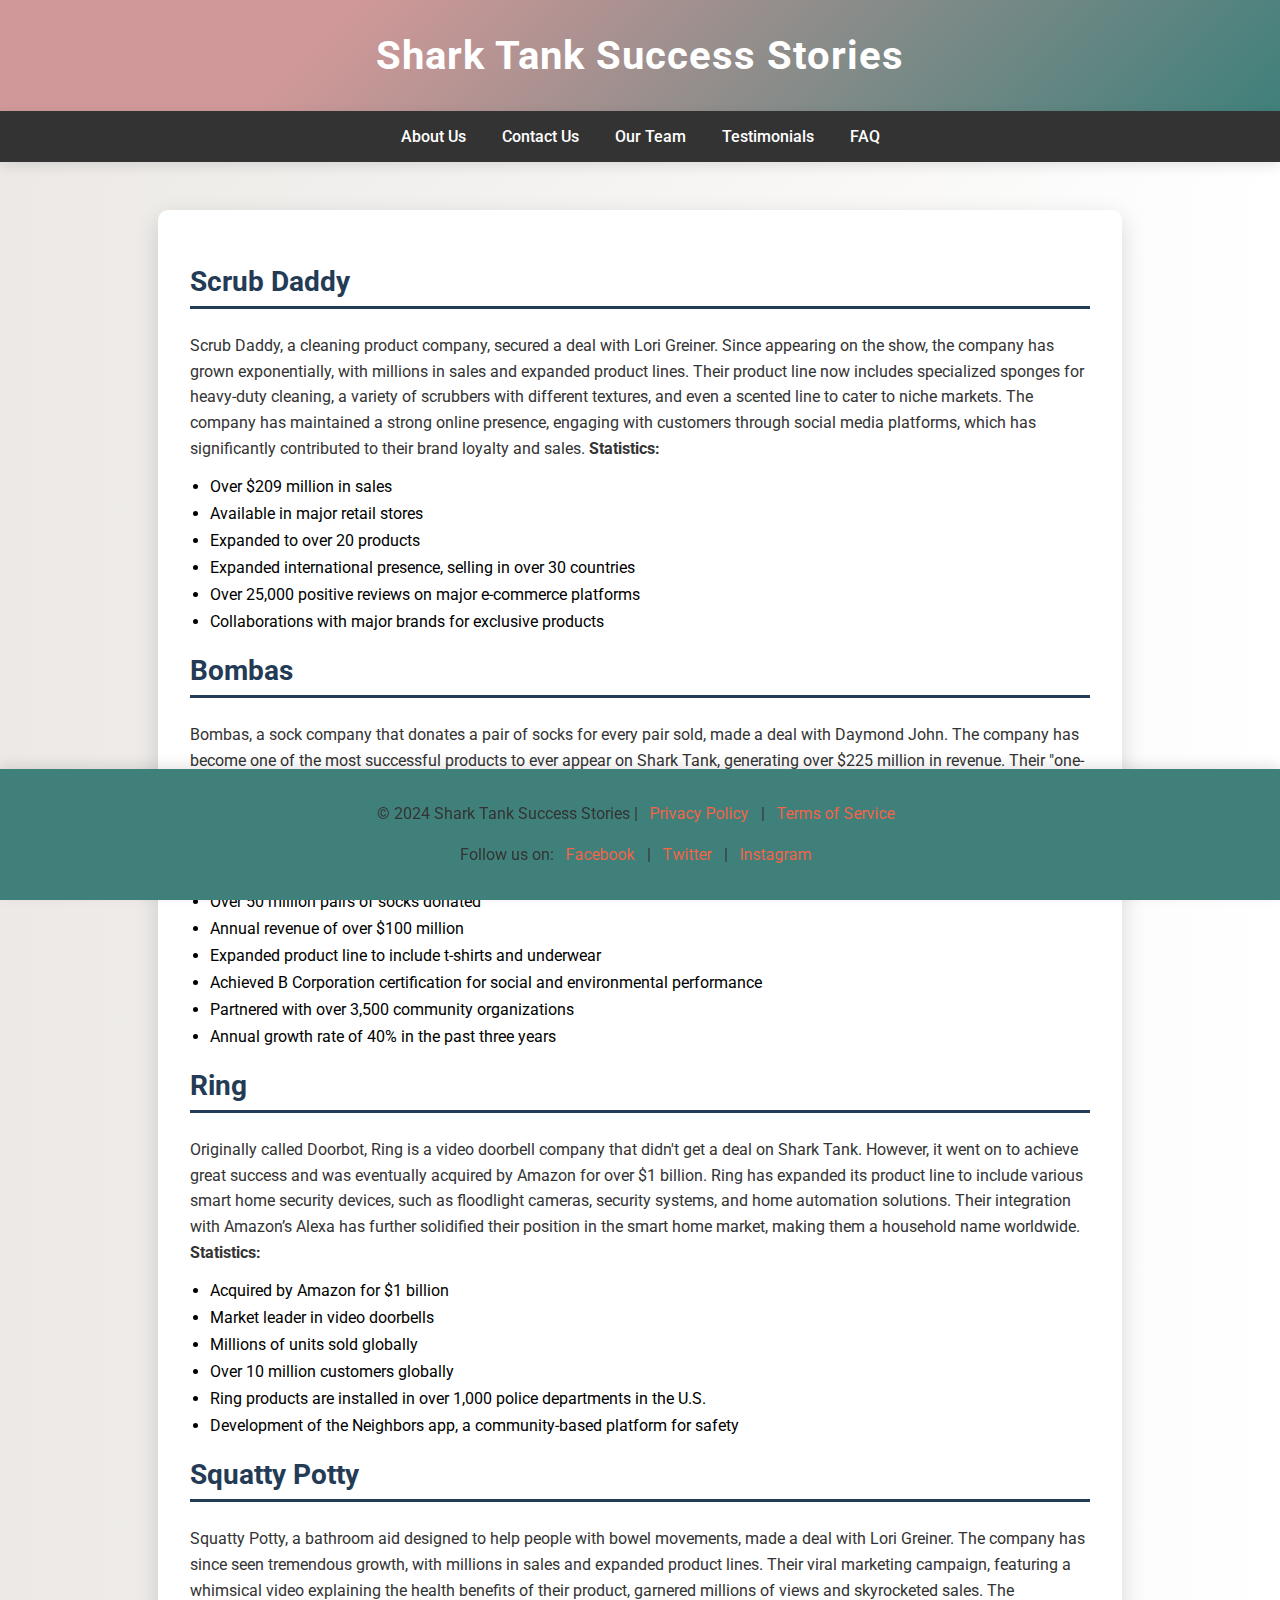
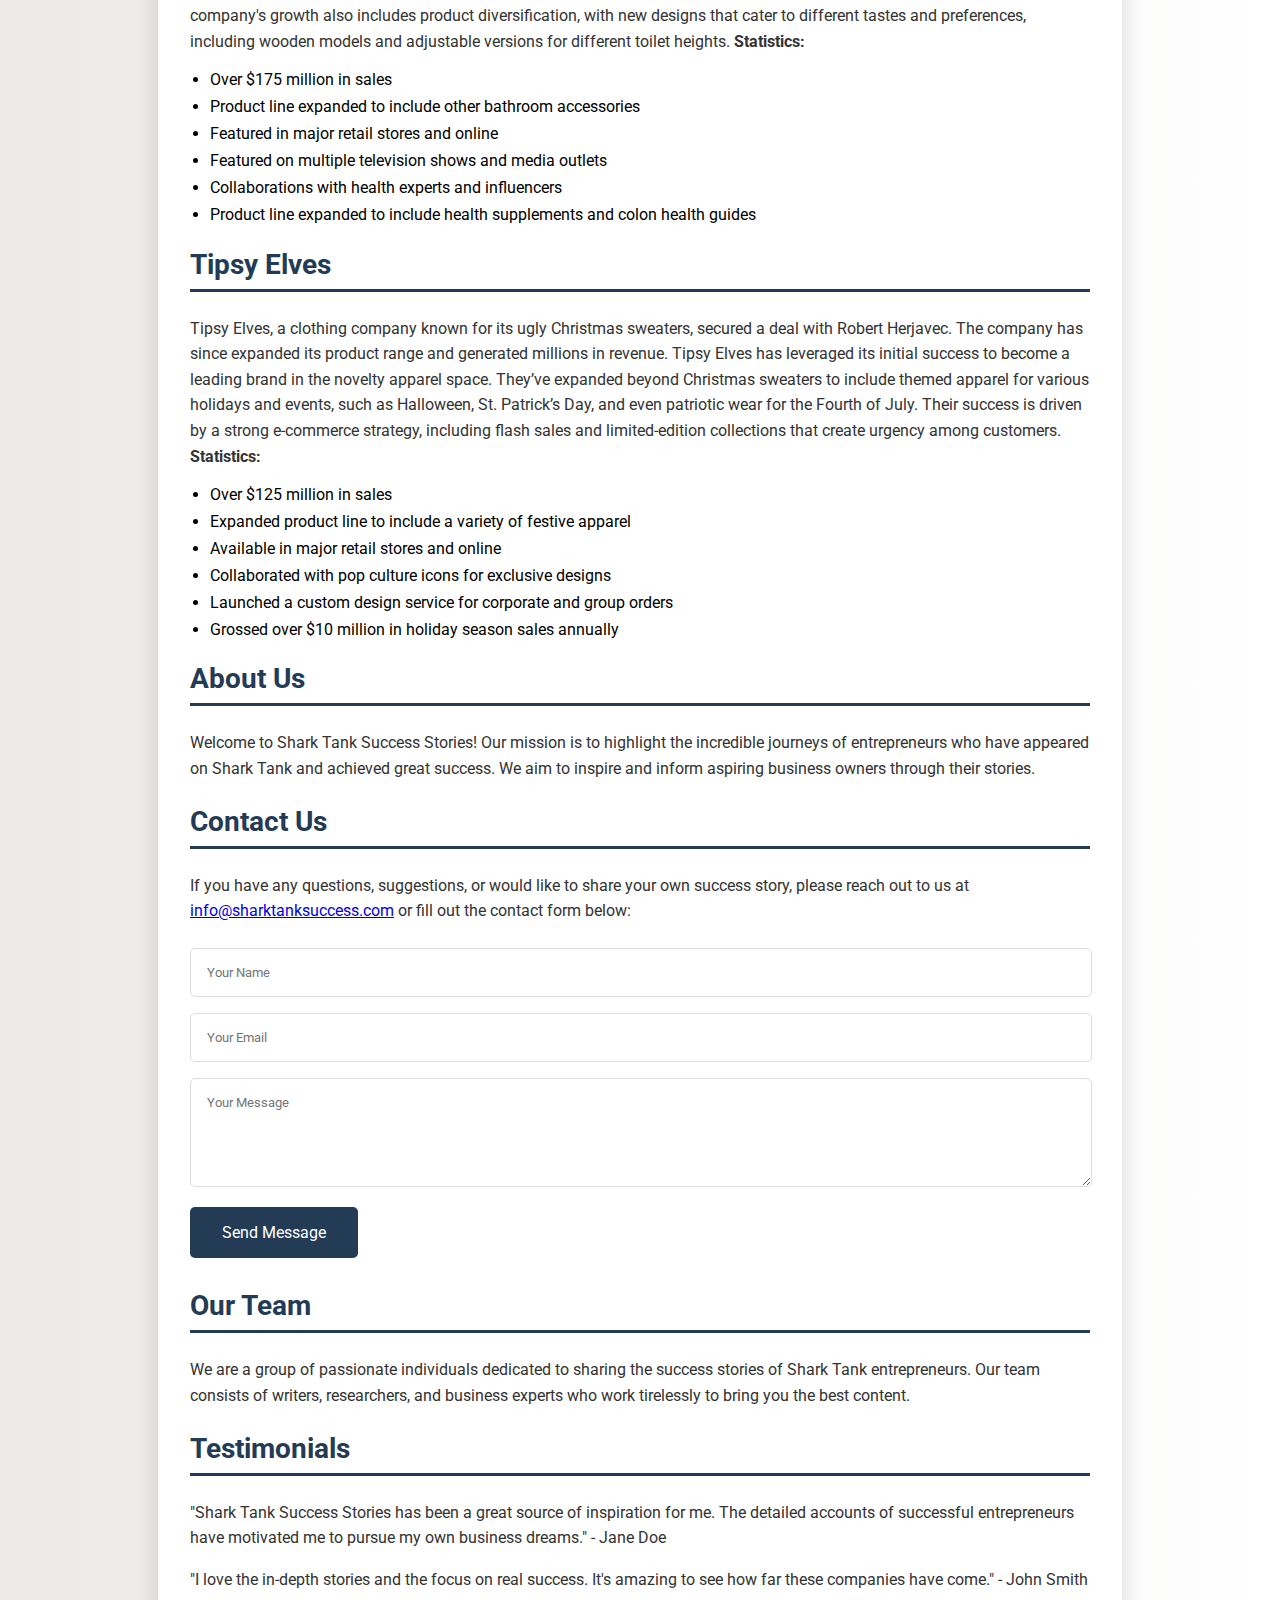
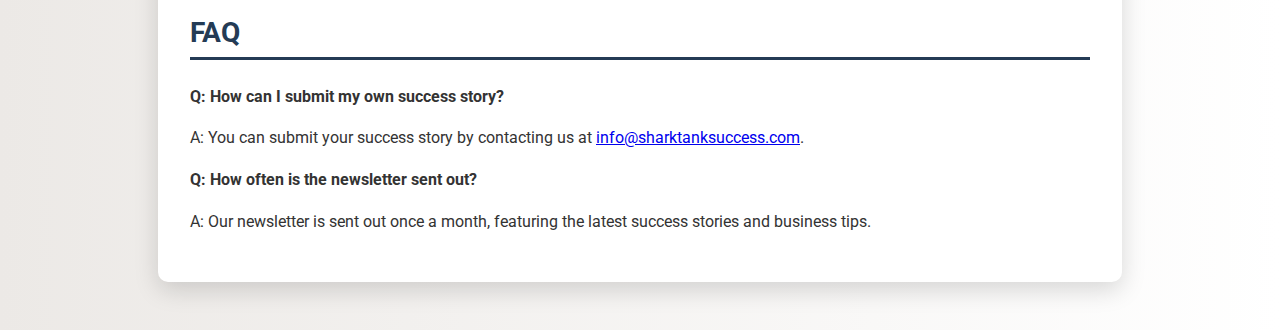
==== commit 77f14bf2: "added more details to each project talked abt" ====
--- a/index.html
+++ b/index.html
@@ -27,56 +27,71 @@
     <div class="container">
         <div id="scrub-daddy" class="company">
             <h2>Scrub Daddy</h2>
-            <p>Scrub Daddy, a cleaning product company, secured a deal with Lori Greiner. Since appearing on the show, the company has grown exponentially, with millions in sales and expanded product lines. 
+            <p>Scrub Daddy, a cleaning product company, secured a deal with Lori Greiner. Since appearing on the show, the company has grown exponentially, with millions in sales and expanded product lines. Their product line now includes specialized sponges for heavy-duty cleaning, a variety of scrubbers with different textures, and even a scented line to cater to niche markets. The company has maintained a strong online presence, engaging with customers through social media platforms, which has significantly contributed to their brand loyalty and sales.
                 <strong>Statistics:</strong>
                 <ul>
                     <li>Over $209 million in sales</li>
                     <li>Available in major retail stores</li>
                     <li>Expanded to over 20 products</li>
+                    <li>Expanded international presence, selling in over 30 countries</li>
+                    <li>Over 25,000 positive reviews on major e-commerce platforms</li>
+                    <li>Collaborations with major brands for exclusive products</li>
                 </ul>
             </p>
         </div>
         <div id="bombas" class="company">
             <h2>Bombas</h2>
-            <p>Bombas, a sock company that donates a pair of socks for every pair sold, made a deal with Daymond John. The company has become one of the most successful products to ever appear on Shark Tank, generating over $225 million in revenue.
+            <p>Bombas, a sock company that donates a pair of socks for every pair sold, made a deal with Daymond John. The company has become one of the most successful products to ever appear on Shark Tank, generating over $225 million in revenue. Their "one-for-one" donation model resonates strongly with consumers who are increasingly looking to support businesses that give back. Bombas has also launched a series of community initiatives, including partnerships with shelters and non-profit organizations to ensure their donations reach those most in need. Their commitment to sustainability is also evident in their use of eco-friendly materials and processes.
                 <strong>Statistics:</strong>
                 <ul>
                     <li>Over 50 million pairs of socks donated</li>
                     <li>Annual revenue of over $100 million</li>
                     <li>Expanded product line to include t-shirts and underwear</li>
+                    <li>Achieved B Corporation certification for social and environmental performance</li>
+                    <li>Partnered with over 3,500 community organizations</li>
+                    <li>Annual growth rate of 40% in the past three years</li>
                 </ul>
             </p>
         </div>
         <div id="ring" class="company">
             <h2>Ring</h2>
-            <p>Originally called Doorbot, Ring is a video doorbell company that didn't get a deal on Shark Tank. However, it went on to achieve great success and was eventually acquired by Amazon for over $1 billion.
+            <p>Originally called Doorbot, Ring is a video doorbell company that didn't get a deal on Shark Tank. However, it went on to achieve great success and was eventually acquired by Amazon for over $1 billion. Ring has expanded its product line to include various smart home security devices, such as floodlight cameras, security systems, and home automation solutions. Their integration with Amazon’s Alexa has further solidified their position in the smart home market, making them a household name worldwide.
                 <strong>Statistics:</strong>
                 <ul>
                     <li>Acquired by Amazon for $1 billion</li>
                     <li>Market leader in video doorbells</li>
                     <li>Millions of units sold globally</li>
+                    <li>Over 10 million customers globally</li>
+                    <li>Ring products are installed in over 1,000 police departments in the U.S.</li>
+                    <li>Development of the Neighbors app, a community-based platform for safety</li>
                 </ul>
             </p>
         </div>
         <div id="squatty-potty" class="company">
             <h2>Squatty Potty</h2>
-            <p>Squatty Potty, a bathroom aid designed to help people with bowel movements, made a deal with Lori Greiner. The company has since seen tremendous growth, with millions in sales and expanded product lines.
+            <p>Squatty Potty, a bathroom aid designed to help people with bowel movements, made a deal with Lori Greiner. The company has since seen tremendous growth, with millions in sales and expanded product lines. Their viral marketing campaign, featuring a whimsical video explaining the health benefits of their product, garnered millions of views and skyrocketed sales. The company's growth also includes product diversification, with new designs that cater to different tastes and preferences, including wooden models and adjustable versions for different toilet heights.
                 <strong>Statistics:</strong>
                 <ul>
                     <li>Over $175 million in sales</li>
                     <li>Product line expanded to include other bathroom accessories</li>
                     <li>Featured in major retail stores and online</li>
+                    <li>Featured on multiple television shows and media outlets</li>
+                    <li>Collaborations with health experts and influencers</li>
+                    <li>Product line expanded to include health supplements and colon health guides</li>
                 </ul>
             </p>
         </div>
         <div id="tipsy-elves" class="company">
             <h2>Tipsy Elves</h2>
-            <p>Tipsy Elves, a clothing company known for its ugly Christmas sweaters, secured a deal with Robert Herjavec. The company has since expanded its product range and generated millions in revenue.
+            <p>Tipsy Elves, a clothing company known for its ugly Christmas sweaters, secured a deal with Robert Herjavec. The company has since expanded its product range and generated millions in revenue. Tipsy Elves has leveraged its initial success to become a leading brand in the novelty apparel space. They’ve expanded beyond Christmas sweaters to include themed apparel for various holidays and events, such as Halloween, St. Patrick’s Day, and even patriotic wear for the Fourth of July. Their success is driven by a strong e-commerce strategy, including flash sales and limited-edition collections that create urgency among customers.
                 <strong>Statistics:</strong>
                 <ul>
                     <li>Over $125 million in sales</li>
                     <li>Expanded product line to include a variety of festive apparel</li>
                     <li>Available in major retail stores and online</li>
+                    <li>Collaborated with pop culture icons for exclusive designs</li>
+                    <li>Launched a custom design service for corporate and group orders</li>
+                    <li>Grossed over $10 million in holiday season sales annually</li>
                 </ul>
             </p>
         </div>
--- a/style.css
+++ b/style.css
@@ -1,22 +1,25 @@
+@import url('https://fonts.googleapis.com/css2?family=Roboto:wght@400;700&display=swap');
+
 body {
     font-family: 'Roboto', sans-serif;
-    background: linear-gradient(to right, #f4f4f4, #e2e2e2);
+    background: linear-gradient(to right, #ece9e6, #ffffff);
     margin: 0;
     padding: 0;
 }
 
 header {
-    background-color: #1e3c72;
-    background-image: linear-gradient(315deg, #1e3c72 0%, #2a5298 74%);
+    background-color: #40807b;
+    background-image: linear-gradient(315deg, #40807b 0%, #d09898 74%);
     color: #fff;
-    padding: 1.5rem 0;
+    padding: 2rem 0;
     text-align: center;
-    box-shadow: 0 4px 8px rgba(0, 0, 0, 0.1);
+    box-shadow: 0 4px 12px rgba(0, 0, 0, 0.1);
 }
 
 header h1 {
     font-size: 2.5rem;
     margin: 0;
+    letter-spacing: 1px;
 }
 
 nav {
@@ -24,7 +27,7 @@
     color: #fff;
     padding: 1rem;
     text-align: center;
-    box-shadow: 0 4px 8px rgba(0, 0, 0, 0.1);
+    box-shadow: 0 4px 12px rgba(0, 0, 0, 0.1);
 }
 
 nav a {
@@ -32,6 +35,7 @@
     margin: 0 1rem;
     text-decoration: none;
     transition: color 0.3s ease;
+    font-weight: 500;
 }
 
 nav a:hover {
@@ -39,20 +43,20 @@
 }
 
 .container {
-    width: 90%;
+    width: 85%;
     max-width: 900px;
     margin: 3rem auto;
     background: #fff;
     padding: 2rem;
-    box-shadow: 0 8px 16px rgba(0, 0, 0, 0.2);
+    box-shadow: 0 8px 24px rgba(0, 0, 0, 0.15);
     border-radius: 10px;
 }
 
 h2 {
-    color: #2a5298;
-    border-bottom: 2px solid #2a5298;
+    color: #243B55;
+    border-bottom: 3px solid #243B55;
     padding-bottom: 0.5rem;
-    margin-bottom: 1rem;
+    margin-bottom: 1.5rem;
     font-size: 1.75rem;
 }
 
@@ -76,37 +80,39 @@
     margin: 0.5rem 0;
     border: 1px solid #ddd;
     border-radius: 5px;
+    font-family: 'Roboto', sans-serif;
 }
 
 .contact-form input:focus, .contact-form textarea:focus {
-    border-color: #2a5298;
+    border-color: #243B55;
     outline: none;
-    box-shadow: 0 0 5px rgba(42, 82, 152, 0.5);
+    box-shadow: 0 0 8px rgba(36, 59, 85, 0.5);
 }
 
 .contact-form button {
-    background-color: #2a5298;
+    background-color: #243B55;
     color: #fff;
     padding: 1rem 2rem;
     border: none;
     border-radius: 5px;
     cursor: pointer;
     transition: background-color 0.3s ease;
+    font-family: 'Roboto', sans-serif;
 }
 
 .contact-form button:hover {
-    background-color: #1e3c72;
+    background-color: #141E30;
 }
 
 footer {
-    background-color: #1e3c72;
+    background-color: #40807b;
     color: #fff;
     text-align: center;
     padding: 1rem 0;
     position: fixed;
     bottom: 0;
     width: 100%;
-    box-shadow: 0 -4px 8px rgba(0, 0, 0, 0.1);
+    box-shadow: 0 -4px 12px rgba(0, 0, 0, 0.1);
 }
 
 footer a {
